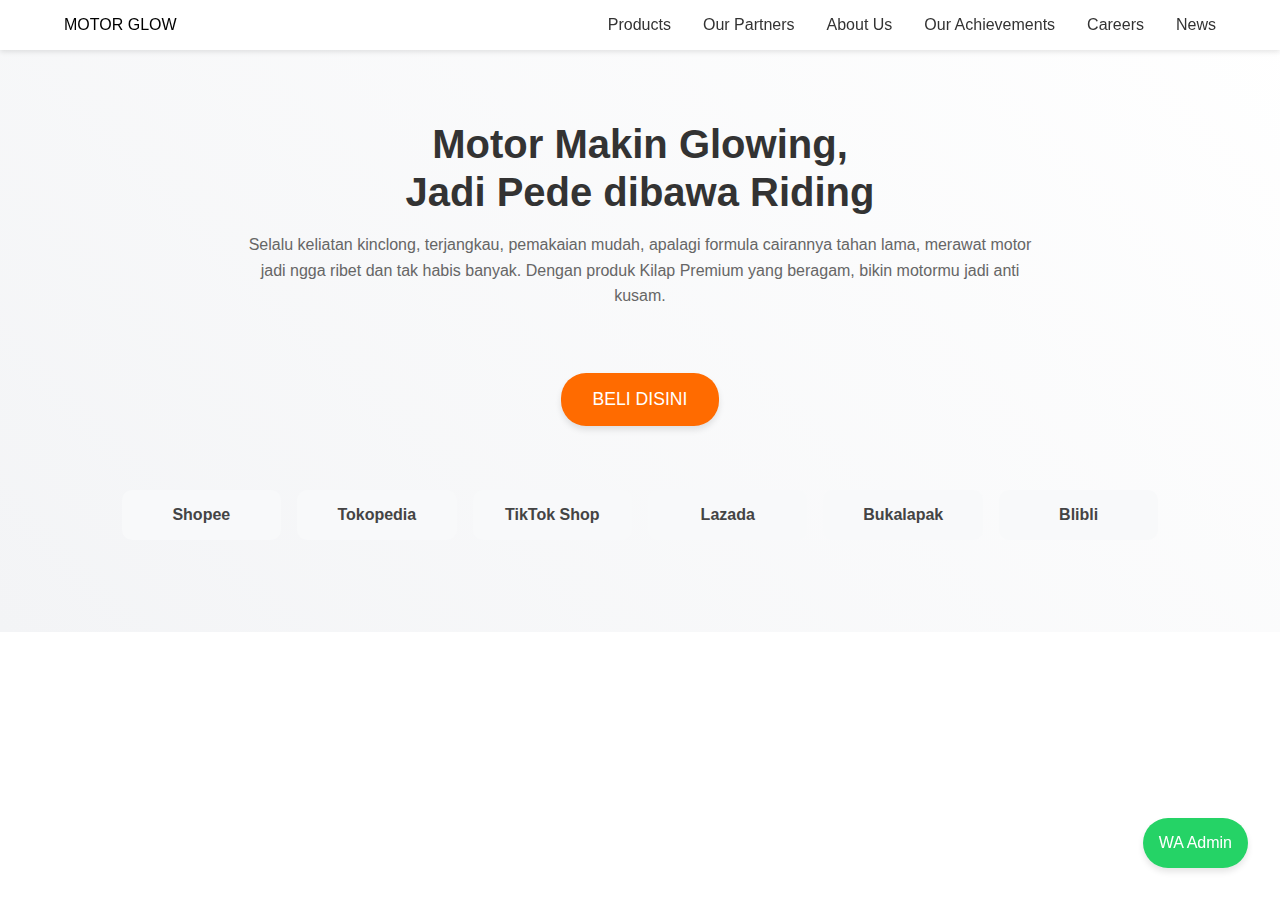
==== index.html @ ce7a15dc "Update and rename test.html to index.html" ====
<!DOCTYPE html>
<html lang="id">
<head>
    <meta charset="UTF-8">
    <meta name="viewport" content="width=device-width, initial-scale=1.0">
    <title>4techwoks</title>
    <style>
        * {
            margin: 0;
            padding: 0;
            box-sizing: border-box;
            font-family: Arial, sans-serif;
        }

        /* Navbar */
        .navbar {
            display: flex;
            justify-content: space-between;
            padding: 1rem 5%;
            background-color: #fff;
            box-shadow: 0 2px 5px rgba(0,0,0,0.1);
            position: fixed;
            width: 100%;
            top: 0;
            z-index: 1000;
        }

        .nav-links {
            display: flex;
            gap: 2rem;
        }

        .nav-links a {
            text-decoration: none;
            color: #333;
            font-weight: 500;
        }

        /* Hero Section */
        .hero {
            padding: 120px 5% 60px;
            background: linear-gradient(45deg, #f3f4f6, #fff);
            text-align: center;
        }

        .hero h1 {
            font-size: 2.5rem;
            color: #333;
            margin-bottom: 1rem;
            line-height: 1.2;
        }

        .hero p {
            color: #666;
            line-height: 1.6;
            max-width: 800px;
            margin: 0 auto 2rem;
        }

        .cta-button {
            background-color: #FF6B00;
            color: white;
            padding: 1rem 2rem;
            border: none;
            border-radius: 25px;
            font-size: 1.1rem;
            cursor: pointer;
            margin: 2rem 0;
            box-shadow: 0 4px 6px rgba(0,0,0,0.1);
        }

        /* Platform Grid */
        .platforms {
            display: grid;
            grid-template-columns: repeat(auto-fit, minmax(150px, 1fr));
            gap: 1rem;
            padding: 2rem 5%;
            max-width: 1200px;
            margin: 0 auto;
        }

        .platform-item {
            background-color: #f8f9fa;
            padding: 1rem;
            border-radius: 10px;
            text-align: center;
            font-weight: bold;
            color: #444;
        }

        /* WA Button */
        .wa-button {
            position: fixed;
            bottom: 2rem;
            right: 2rem;
            background-color: #25D366;
            color: white;
            padding: 1rem;
            border-radius: 50px;
            display: flex;
            align-items: center;
            gap: 0.5rem;
            text-decoration: none;
            box-shadow: 0 4px 6px rgba(0,0,0,0.1);
        }

        /* Mobile Styles */
        @media (max-width: 768px) {
            .nav-links {
                display: none;
            }

            .hero h1 {
                font-size: 2rem;
            }

            .platforms {
                grid-template-columns: repeat(2, 1fr);
            }

            .wa-button {
                bottom: 1rem;
                right: 1rem;
                font-size: 0.9rem;
            }
        }

        @media (min-width: 769px) {
            .menu-toggle {
                display: none;
            }
        }
    </style>
</head>
<body>
    <nav class="navbar">
        <div class="logo">MOTOR GLOW</div>
        <div class="nav-links">
            <a href="#products">Products</a>
            <a href="#partners">Our Partners</a>
            <a href="#about">About Us</a>
            <a href="#achievements">Our Achievements</a>
            <a href="#careers">Careers</a>
            <a href="#news">News</a>
        </div>
        <button class="menu-toggle">☰</button>
    </nav>

    <section class="hero">
        <h1>Motor Makin Glowing,<br>Jadi Pede dibawa Riding</h1>
        <p>Selalu keliatan kinclong, terjangkau, pemakaian mudah, apalagi formula cairannya tahan lama, merawat motor jadi ngga ribet dan tak habis banyak. Dengan produk Kilap Premium yang beragam, bikin motormu jadi anti kusam.</p>
        <button class="cta-button">BELI DISINI</button>
        
        <div class="platforms">
            <div class="platform-item">Shopee</div>
            <div class="platform-item">Tokopedia</div>
            <div class="platform-item">TikTok Shop</div>
            <div class="platform-item">Lazada</div>
            <div class="platform-item">Bukalapak</div>
            <div class="platform-item">Blibli</div>
        </div>
    </section>

    <a href="https://wa.me/628xxxxxx" class="wa-button">
        <span>WA Admin</span>
    </a>

    <script>
        // Toggle menu untuk mobile
        const menuToggle = document.querySelector('.menu-toggle');
        const navLinks = document.querySelector('.nav-links');

        menuToggle.addEventListener('click', () => {
            navLinks.style.display = navLinks.style.display === 'flex' ? 'none' : 'flex';
        });

        // Menutup menu saat resize window
        window.addEventListener('resize', () => {
            if (window.innerWidth > 768) {
                navLinks.style.display = 'flex';
            } else {
                navLinks.style.display = 'none';
            }
        });
    </script>
</body>
</html>
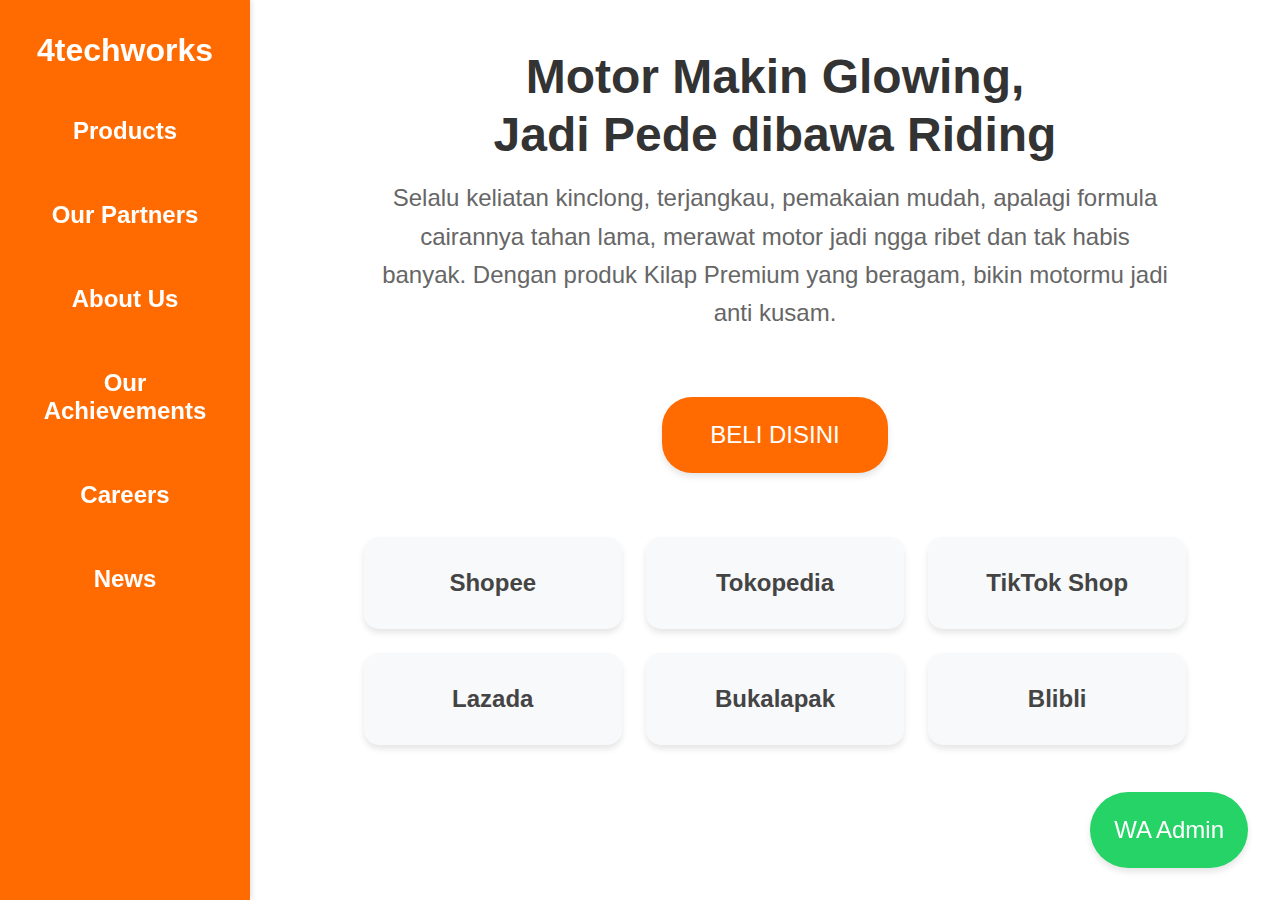
==== commit 9e0e10d9: "Update index.html" ====
--- a/index.html
+++ b/index.html
@@ -3,7 +3,7 @@
 <head>
     <meta charset="UTF-8">
     <meta name="viewport" content="width=device-width, initial-scale=1.0">
-    <title>4techwoks</title>
+    <title>4techworks</title>
     <style>
         * {
             margin: 0;
@@ -15,36 +15,56 @@
         /* Navbar */
         .navbar {
             display: flex;
-            justify-content: space-between;
-            padding: 1rem 5%;
-            background-color: #fff;
-            box-shadow: 0 2px 5px rgba(0,0,0,0.1);
+            flex-direction: column;
+            align-items: center;
+            padding: 2rem 1rem;
+            background-color: #ff6b00;
+            width: 250px;
+            height: 100vh;
             position: fixed;
-            width: 100%;
             top: 0;
-            z-index: 1000;
+            left: 0;
+            color: white;
+            box-shadow: 2px 0 5px rgba(0,0,0,0.1);
+        }
+
+        .logo {
+            font-size: 2rem;
+            font-weight: bold;
+            margin-bottom: 2rem;
         }
 
         .nav-links {
             display: flex;
-            gap: 2rem;
+            flex-direction: column;
+            gap: 1.5rem;
+            width: 100%;
         }
 
         .nav-links a {
             text-decoration: none;
-            color: #333;
-            font-weight: 500;
+            color: white;
+            font-size: 1.5rem;
+            font-weight: bold;
+            text-align: center;
+            padding: 1rem;
+            width: 100%;
+            transition: background 0.3s;
+        }
+
+        .nav-links a:hover {
+            background: rgba(255, 255, 255, 0.2);
         }
 
         /* Hero Section */
-        .hero {
-            padding: 120px 5% 60px;
-            background: linear-gradient(45deg, #f3f4f6, #fff);
+        .main-content {
+            margin-left: 270px;
+            padding: 3rem;
             text-align: center;
         }
 
         .hero h1 {
-            font-size: 2.5rem;
+            font-size: 3rem;
             color: #333;
             margin-bottom: 1rem;
             line-height: 1.2;
@@ -52,6 +72,7 @@
 
         .hero p {
             color: #666;
+            font-size: 1.5rem;
             line-height: 1.6;
             max-width: 800px;
             margin: 0 auto 2rem;
@@ -60,20 +81,25 @@
         .cta-button {
             background-color: #FF6B00;
             color: white;
-            padding: 1rem 2rem;
+            padding: 1.5rem 3rem;
             border: none;
-            border-radius: 25px;
-            font-size: 1.1rem;
+            border-radius: 30px;
+            font-size: 1.5rem;
             cursor: pointer;
             margin: 2rem 0;
             box-shadow: 0 4px 6px rgba(0,0,0,0.1);
+            transition: 0.3s;
+        }
+
+        .cta-button:hover {
+            background-color: #e65a00;
         }
 
         /* Platform Grid */
         .platforms {
             display: grid;
-            grid-template-columns: repeat(auto-fit, minmax(150px, 1fr));
-            gap: 1rem;
+            grid-template-columns: repeat(auto-fit, minmax(200px, 1fr));
+            gap: 1.5rem;
             padding: 2rem 5%;
             max-width: 1200px;
             margin: 0 auto;
@@ -81,11 +107,13 @@
 
         .platform-item {
             background-color: #f8f9fa;
-            padding: 1rem;
-            border-radius: 10px;
+            padding: 2rem;
+            border-radius: 15px;
             text-align: center;
             font-weight: bold;
+            font-size: 1.5rem;
             color: #444;
+            box-shadow: 0 4px 6px rgba(0,0,0,0.1);
         }
 
         /* WA Button */
@@ -95,23 +123,50 @@
             right: 2rem;
             background-color: #25D366;
             color: white;
-            padding: 1rem;
+            padding: 1.5rem;
             border-radius: 50px;
             display: flex;
             align-items: center;
             gap: 0.5rem;
             text-decoration: none;
+            font-size: 1.5rem;
             box-shadow: 0 4px 6px rgba(0,0,0,0.1);
         }
 
         /* Mobile Styles */
         @media (max-width: 768px) {
+            .navbar {
+                width: 100%;
+                height: auto;
+                flex-direction: row;
+                justify-content: space-between;
+                padding: 1rem;
+                position: fixed;
+                top: 0;
+                left: 0;
+                right: 0;
+                z-index: 1000;
+            }
+
             .nav-links {
+                flex-direction: row;
+                gap: 1rem;
                 display: none;
             }
 
+            .menu-toggle {
+                display: block;
+                font-size: 2rem;
+                cursor: pointer;
+            }
+
+            .main-content {
+                margin-left: 0;
+                padding-top: 80px;
+            }
+
             .hero h1 {
-                font-size: 2rem;
+                font-size: 2.5rem;
             }
 
             .platforms {
@@ -121,7 +176,7 @@
             .wa-button {
                 bottom: 1rem;
                 right: 1rem;
-                font-size: 0.9rem;
+                font-size: 1.2rem;
             }
         }
 
@@ -133,8 +188,10 @@
     </style>
 </head>
 <body>
+
     <nav class="navbar">
-        <div class="logo">MOTOR GLOW</div>
+        <div class="logo">4techworks</div>
+        <button class="menu-toggle">☰</button>
         <div class="nav-links">
             <a href="#products">Products</a>
             <a href="#partners">Our Partners</a>
@@ -143,14 +200,15 @@
             <a href="#careers">Careers</a>
             <a href="#news">News</a>
         </div>
-        <button class="menu-toggle">☰</button>
     </nav>
 
-    <section class="hero">
-        <h1>Motor Makin Glowing,<br>Jadi Pede dibawa Riding</h1>
-        <p>Selalu keliatan kinclong, terjangkau, pemakaian mudah, apalagi formula cairannya tahan lama, merawat motor jadi ngga ribet dan tak habis banyak. Dengan produk Kilap Premium yang beragam, bikin motormu jadi anti kusam.</p>
-        <button class="cta-button">BELI DISINI</button>
-        
+    <div class="main-content">
+        <section class="hero">
+            <h1>Motor Makin Glowing,<br>Jadi Pede dibawa Riding</h1>
+            <p>Selalu keliatan kinclong, terjangkau, pemakaian mudah, apalagi formula cairannya tahan lama, merawat motor jadi ngga ribet dan tak habis banyak. Dengan produk Kilap Premium yang beragam, bikin motormu jadi anti kusam.</p>
+            <button class="cta-button">BELI DISINI</button>
+        </section>
+
         <div class="platforms">
             <div class="platform-item">Shopee</div>
             <div class="platform-item">Tokopedia</div>
@@ -159,7 +217,7 @@
             <div class="platform-item">Bukalapak</div>
             <div class="platform-item">Blibli</div>
         </div>
-    </section>
+    </div>
 
     <a href="https://wa.me/628xxxxxx" class="wa-button">
         <span>WA Admin</span>
@@ -183,5 +241,6 @@
             }
         });
     </script>
+
 </body>
 </html>
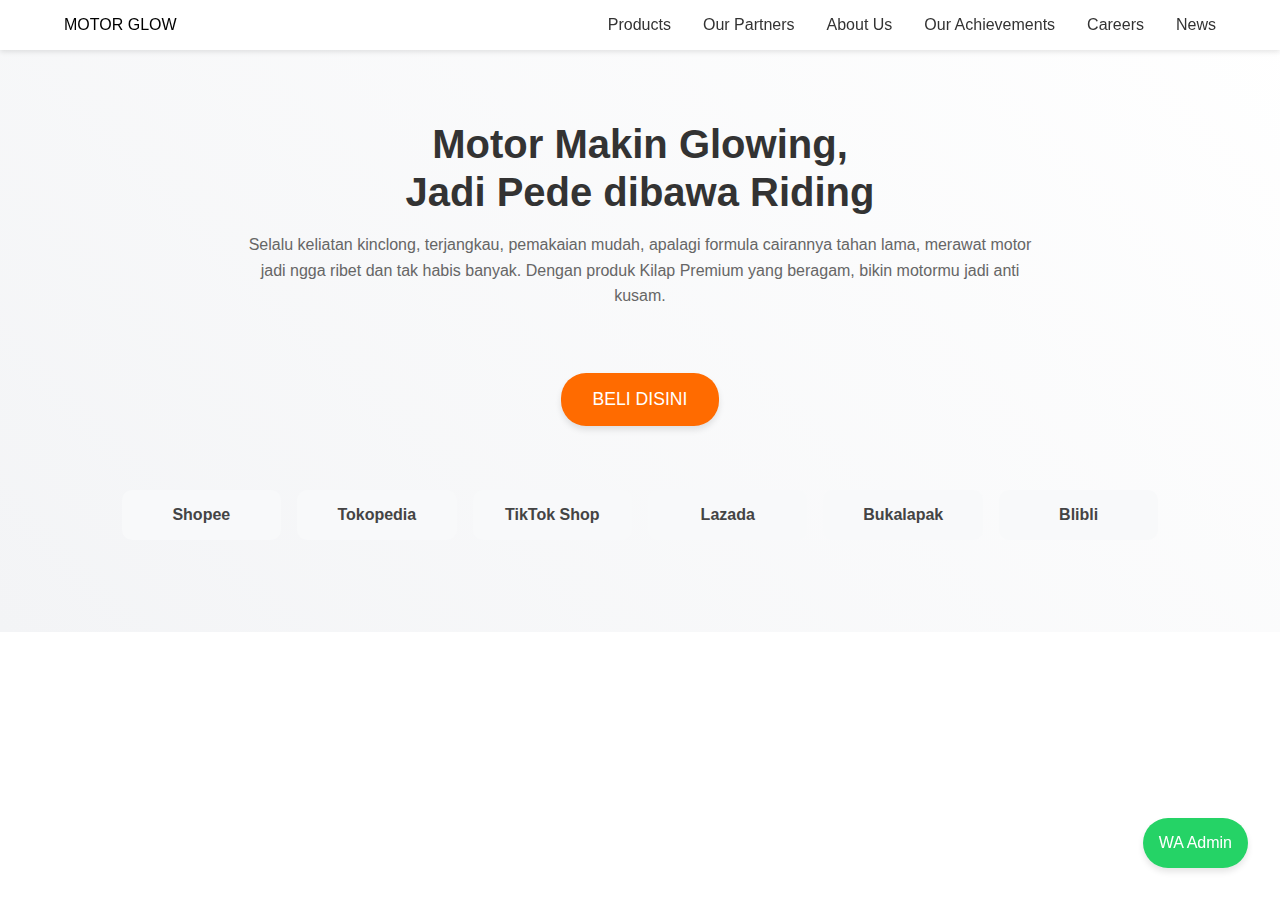
==== commit 2956eb18: "Update index.html" ====
--- a/index.html
+++ b/index.html
@@ -3,7 +3,7 @@
 <head>
     <meta charset="UTF-8">
     <meta name="viewport" content="width=device-width, initial-scale=1.0">
-    <title>4techworks</title>
+    <title>Motor Glowing</title>
     <style>
         * {
             margin: 0;
@@ -15,56 +15,36 @@
         /* Navbar */
         .navbar {
             display: flex;
-            flex-direction: column;
-            align-items: center;
-            padding: 2rem 1rem;
-            background-color: #ff6b00;
-            width: 250px;
-            height: 100vh;
+            justify-content: space-between;
+            padding: 1rem 5%;
+            background-color: #fff;
+            box-shadow: 0 2px 5px rgba(0,0,0,0.1);
             position: fixed;
+            width: 100%;
             top: 0;
-            left: 0;
-            color: white;
-            box-shadow: 2px 0 5px rgba(0,0,0,0.1);
-        }
-
-        .logo {
-            font-size: 2rem;
-            font-weight: bold;
-            margin-bottom: 2rem;
+            z-index: 1000;
         }
 
         .nav-links {
             display: flex;
-            flex-direction: column;
-            gap: 1.5rem;
-            width: 100%;
+            gap: 2rem;
         }
 
         .nav-links a {
             text-decoration: none;
-            color: white;
-            font-size: 1.5rem;
-            font-weight: bold;
-            text-align: center;
-            padding: 1rem;
-            width: 100%;
-            transition: background 0.3s;
-        }
-
-        .nav-links a:hover {
-            background: rgba(255, 255, 255, 0.2);
+            color: #333;
+            font-weight: 500;
         }
 
         /* Hero Section */
-        .main-content {
-            margin-left: 270px;
-            padding: 3rem;
+        .hero {
+            padding: 120px 5% 60px;
+            background: linear-gradient(45deg, #f3f4f6, #fff);
             text-align: center;
         }
 
         .hero h1 {
-            font-size: 3rem;
+            font-size: 2.5rem;
             color: #333;
             margin-bottom: 1rem;
             line-height: 1.2;
@@ -72,7 +52,6 @@
 
         .hero p {
             color: #666;
-            font-size: 1.5rem;
             line-height: 1.6;
             max-width: 800px;
             margin: 0 auto 2rem;
@@ -81,25 +60,20 @@
         .cta-button {
             background-color: #FF6B00;
             color: white;
-            padding: 1.5rem 3rem;
+            padding: 1rem 2rem;
             border: none;
-            border-radius: 30px;
-            font-size: 1.5rem;
+            border-radius: 25px;
+            font-size: 1.1rem;
             cursor: pointer;
             margin: 2rem 0;
             box-shadow: 0 4px 6px rgba(0,0,0,0.1);
-            transition: 0.3s;
-        }
-
-        .cta-button:hover {
-            background-color: #e65a00;
         }
 
         /* Platform Grid */
         .platforms {
             display: grid;
-            grid-template-columns: repeat(auto-fit, minmax(200px, 1fr));
-            gap: 1.5rem;
+            grid-template-columns: repeat(auto-fit, minmax(150px, 1fr));
+            gap: 1rem;
             padding: 2rem 5%;
             max-width: 1200px;
             margin: 0 auto;
@@ -107,13 +81,11 @@
 
         .platform-item {
             background-color: #f8f9fa;
-            padding: 2rem;
-            border-radius: 15px;
+            padding: 1rem;
+            border-radius: 10px;
             text-align: center;
             font-weight: bold;
-            font-size: 1.5rem;
             color: #444;
-            box-shadow: 0 4px 6px rgba(0,0,0,0.1);
         }
 
         /* WA Button */
@@ -123,50 +95,23 @@
             right: 2rem;
             background-color: #25D366;
             color: white;
-            padding: 1.5rem;
+            padding: 1rem;
             border-radius: 50px;
             display: flex;
             align-items: center;
             gap: 0.5rem;
             text-decoration: none;
-            font-size: 1.5rem;
             box-shadow: 0 4px 6px rgba(0,0,0,0.1);
         }
 
         /* Mobile Styles */
         @media (max-width: 768px) {
-            .navbar {
-                width: 100%;
-                height: auto;
-                flex-direction: row;
-                justify-content: space-between;
-                padding: 1rem;
-                position: fixed;
-                top: 0;
-                left: 0;
-                right: 0;
-                z-index: 1000;
-            }
-
             .nav-links {
-                flex-direction: row;
-                gap: 1rem;
                 display: none;
             }
 
-            .menu-toggle {
-                display: block;
+            .hero h1 {
                 font-size: 2rem;
-                cursor: pointer;
-            }
-
-            .main-content {
-                margin-left: 0;
-                padding-top: 80px;
-            }
-
-            .hero h1 {
-                font-size: 2.5rem;
             }
 
             .platforms {
@@ -176,7 +121,7 @@
             .wa-button {
                 bottom: 1rem;
                 right: 1rem;
-                font-size: 1.2rem;
+                font-size: 0.9rem;
             }
         }
 
@@ -188,10 +133,8 @@
     </style>
 </head>
 <body>
-
     <nav class="navbar">
-        <div class="logo">4techworks</div>
-        <button class="menu-toggle">☰</button>
+        <div class="logo">MOTOR GLOW</div>
         <div class="nav-links">
             <a href="#products">Products</a>
             <a href="#partners">Our Partners</a>
@@ -200,15 +143,14 @@
             <a href="#careers">Careers</a>
             <a href="#news">News</a>
         </div>
+        <button class="menu-toggle">☰</button>
     </nav>
 
-    <div class="main-content">
-        <section class="hero">
-            <h1>Motor Makin Glowing,<br>Jadi Pede dibawa Riding</h1>
-            <p>Selalu keliatan kinclong, terjangkau, pemakaian mudah, apalagi formula cairannya tahan lama, merawat motor jadi ngga ribet dan tak habis banyak. Dengan produk Kilap Premium yang beragam, bikin motormu jadi anti kusam.</p>
-            <button class="cta-button">BELI DISINI</button>
-        </section>
-
+    <section class="hero">
+        <h1>Motor Makin Glowing,<br>Jadi Pede dibawa Riding</h1>
+        <p>Selalu keliatan kinclong, terjangkau, pemakaian mudah, apalagi formula cairannya tahan lama, merawat motor jadi ngga ribet dan tak habis banyak. Dengan produk Kilap Premium yang beragam, bikin motormu jadi anti kusam.</p>
+        <button class="cta-button">BELI DISINI</button>
+        
         <div class="platforms">
             <div class="platform-item">Shopee</div>
             <div class="platform-item">Tokopedia</div>
@@ -217,7 +159,7 @@
             <div class="platform-item">Bukalapak</div>
             <div class="platform-item">Blibli</div>
         </div>
-    </div>
+    </section>
 
     <a href="https://wa.me/628xxxxxx" class="wa-button">
         <span>WA Admin</span>
@@ -241,6 +183,5 @@
             }
         });
     </script>
-
 </body>
 </html>
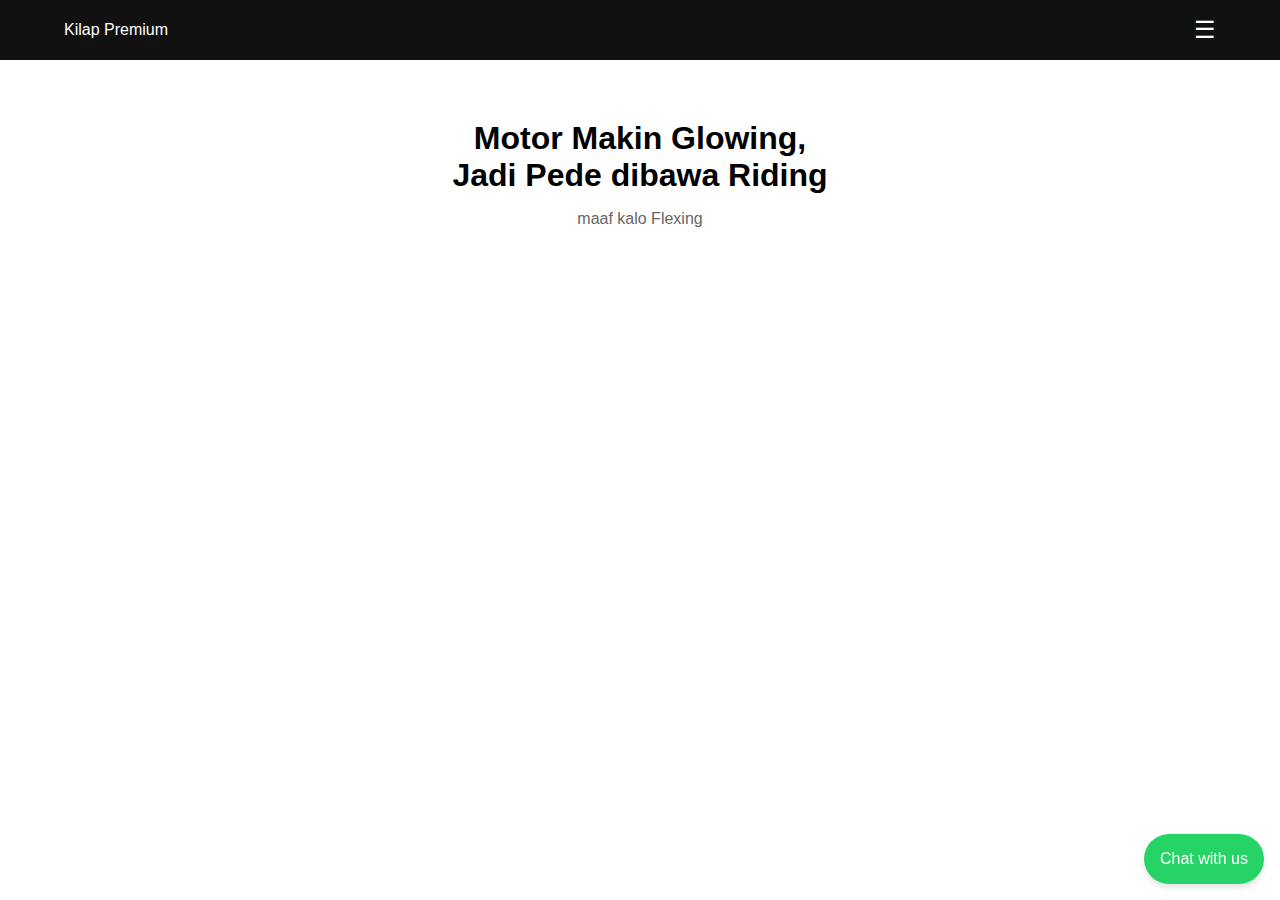
==== commit 10416a19: "Update index.html" ====
--- a/index.html
+++ b/index.html
@@ -3,7 +3,7 @@
 <head>
     <meta charset="UTF-8">
     <meta name="viewport" content="width=device-width, initial-scale=1.0">
-    <title>Motor Glowing</title>
+    <title>Kilap Premium</title>
     <style>
         * {
             margin: 0;
@@ -12,129 +12,91 @@
             font-family: Arial, sans-serif;
         }
 
+        body {
+            background-color: #fff;
+            color: #333;
+        }
+
         /* Navbar */
         .navbar {
             display: flex;
             justify-content: space-between;
+            align-items: center;
             padding: 1rem 5%;
-            background-color: #fff;
-            box-shadow: 0 2px 5px rgba(0,0,0,0.1);
+            background-color: #111;
+            color: white;
             position: fixed;
             width: 100%;
             top: 0;
             z-index: 1000;
         }
 
+        .menu-toggle {
+            background: none;
+            border: none;
+            color: white;
+            font-size: 1.5rem;
+            cursor: pointer;
+        }
+
         .nav-links {
-            display: flex;
-            gap: 2rem;
+            display: none;
+            position: absolute;
+            top: 100%;
+            left: 0;
+            width: 100%;
+            background-color: #111;
+            flex-direction: column;
         }
 
         .nav-links a {
+            padding: 1rem;
             text-decoration: none;
-            color: #333;
-            font-weight: 500;
+            color: white;
+            display: block;
+            text-align: center;
+        }
+
+        .nav-links.active {
+            display: flex;
         }
 
         /* Hero Section */
         .hero {
             padding: 120px 5% 60px;
-            background: linear-gradient(45deg, #f3f4f6, #fff);
             text-align: center;
         }
 
         .hero h1 {
-            font-size: 2.5rem;
-            color: #333;
-            margin-bottom: 1rem;
-            line-height: 1.2;
+            font-size: 2rem;
+            color: #000;
         }
 
         .hero p {
             color: #666;
-            line-height: 1.6;
-            max-width: 800px;
-            margin: 0 auto 2rem;
+            margin: 1rem 0;
         }
 
-        .cta-button {
-            background-color: #FF6B00;
-            color: white;
-            padding: 1rem 2rem;
-            border: none;
-            border-radius: 25px;
-            font-size: 1.1rem;
-            cursor: pointer;
-            margin: 2rem 0;
-            box-shadow: 0 4px 6px rgba(0,0,0,0.1);
-        }
-
-        /* Platform Grid */
-        .platforms {
-            display: grid;
-            grid-template-columns: repeat(auto-fit, minmax(150px, 1fr));
-            gap: 1rem;
-            padding: 2rem 5%;
-            max-width: 1200px;
-            margin: 0 auto;
-        }
-
-        .platform-item {
-            background-color: #f8f9fa;
-            padding: 1rem;
-            border-radius: 10px;
-            text-align: center;
-            font-weight: bold;
-            color: #444;
-        }
-
-        /* WA Button */
+        /* WhatsApp Button */
         .wa-button {
             position: fixed;
-            bottom: 2rem;
-            right: 2rem;
+            bottom: 1rem;
+            right: 1rem;
             background-color: #25D366;
             color: white;
             padding: 1rem;
             border-radius: 50px;
             display: flex;
             align-items: center;
-            gap: 0.5rem;
             text-decoration: none;
             box-shadow: 0 4px 6px rgba(0,0,0,0.1);
-        }
-
-        /* Mobile Styles */
-        @media (max-width: 768px) {
-            .nav-links {
-                display: none;
-            }
-
-            .hero h1 {
-                font-size: 2rem;
-            }
-
-            .platforms {
-                grid-template-columns: repeat(2, 1fr);
-            }
-
-            .wa-button {
-                bottom: 1rem;
-                right: 1rem;
-                font-size: 0.9rem;
-            }
-        }
-
-        @media (min-width: 769px) {
-            .menu-toggle {
-                display: none;
-            }
         }
     </style>
 </head>
 <body>
     <nav class="navbar">
-        <div class="logo">MOTOR GLOW</div>
+        <div class="logo">Kilap Premium</div>
+        <button class="menu-toggle">☰</button>
         <div class="nav-links">
             <a href="#products">Products</a>
             <a href="#partners">Our Partners</a>
@@ -143,26 +105,15 @@
             <a href="#careers">Careers</a>
             <a href="#news">News</a>
         </div>
-        <button class="menu-toggle">☰</button>
     </nav>
 
     <section class="hero">
         <h1>Motor Makin Glowing,<br>Jadi Pede dibawa Riding</h1>
-        <p>Selalu keliatan kinclong, terjangkau, pemakaian mudah, apalagi formula cairannya tahan lama, merawat motor jadi ngga ribet dan tak habis banyak. Dengan produk Kilap Premium yang beragam, bikin motormu jadi anti kusam.</p>
-        <button class="cta-button">BELI DISINI</button>
-        
-        <div class="platforms">
-            <div class="platform-item">Shopee</div>
-            <div class="platform-item">Tokopedia</div>
-            <div class="platform-item">TikTok Shop</div>
-            <div class="platform-item">Lazada</div>
-            <div class="platform-item">Bukalapak</div>
-            <div class="platform-item">Blibli</div>
-        </div>
+        <p>maaf kalo Flexing</p>
     </section>
 
     <a href="https://wa.me/628xxxxxx" class="wa-button">
-        <span>WA Admin</span>
+        <span>Chat with us</span>
     </a>
 
     <script>
@@ -171,16 +122,7 @@
         const navLinks = document.querySelector('.nav-links');
 
         menuToggle.addEventListener('click', () => {
-            navLinks.style.display = navLinks.style.display === 'flex' ? 'none' : 'flex';
-        });
-
-        // Menutup menu saat resize window
-        window.addEventListener('resize', () => {
-            if (window.innerWidth > 768) {
-                navLinks.style.display = 'flex';
-            } else {
-                navLinks.style.display = 'none';
-            }
+            navLinks.classList.toggle('active');
         });
     </script>
 </body>
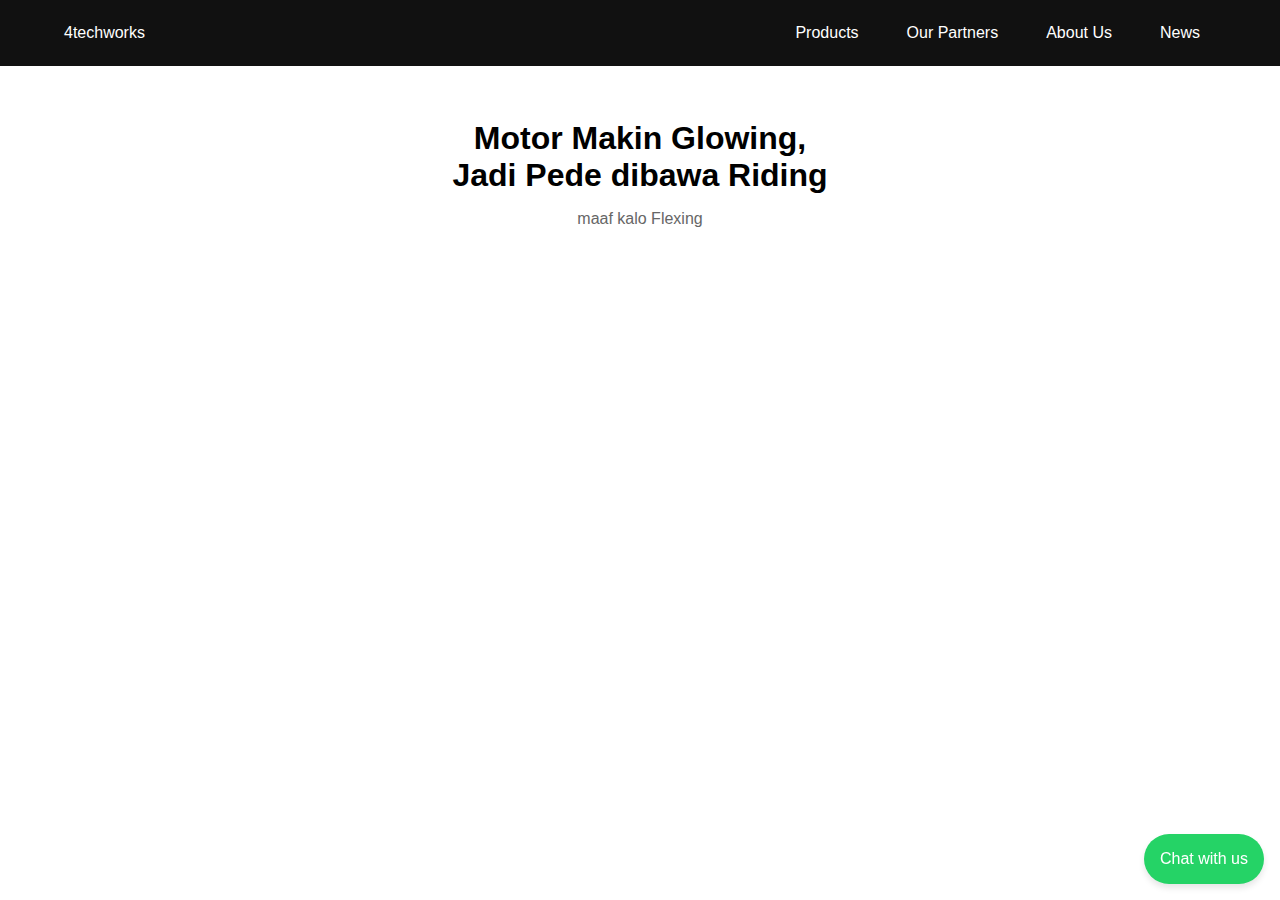
==== commit 887d3994: "Update index.html" ====
--- a/index.html
+++ b/index.html
@@ -3,7 +3,7 @@
 <head>
     <meta charset="UTF-8">
     <meta name="viewport" content="width=device-width, initial-scale=1.0">
-    <title>Kilap Premium</title>
+    <title>4techworks</title>
     <style>
         * {
             margin: 0;
@@ -37,28 +37,45 @@
             color: white;
             font-size: 1.5rem;
             cursor: pointer;
+            display: none;
         }
 
         .nav-links {
-            display: none;
-            position: absolute;
-            top: 100%;
-            left: 0;
-            width: 100%;
-            background-color: #111;
-            flex-direction: column;
+            display: flex;
+            gap: 1rem;
         }
 
         .nav-links a {
-            padding: 1rem;
             text-decoration: none;
             color: white;
-            display: block;
-            text-align: center;
+            padding: 0.5rem 1rem;
         }
 
-        .nav-links.active {
-            display: flex;
+        /* Mobile Styles */
+        @media (max-width: 768px) {
+            .menu-toggle {
+                display: block;
+            }
+
+            .nav-links {
+                display: none;
+                position: absolute;
+                top: 100%;
+                left: 0;
+                width: 100%;
+                background-color: #111;
+                flex-direction: column;
+            }
+
+            .nav-links.active {
+                display: flex;
+            }
+
+            .nav-links a {
+                text-align: center;
+                padding: 1rem;
+                display: block;
+            }
         }
 
         /* Hero Section */
@@ -95,14 +112,12 @@
 </head>
 <body>
     <nav class="navbar">
-        <div class="logo">Kilap Premium</div>
+        <div class="logo">4techworks</div>
         <button class="menu-toggle">☰</button>
         <div class="nav-links">
             <a href="#products">Products</a>
             <a href="#partners">Our Partners</a>
             <a href="#about">About Us</a>
-            <a href="#achievements">Our Achievements</a>
-            <a href="#careers">Careers</a>
             <a href="#news">News</a>
         </div>
     </nav>
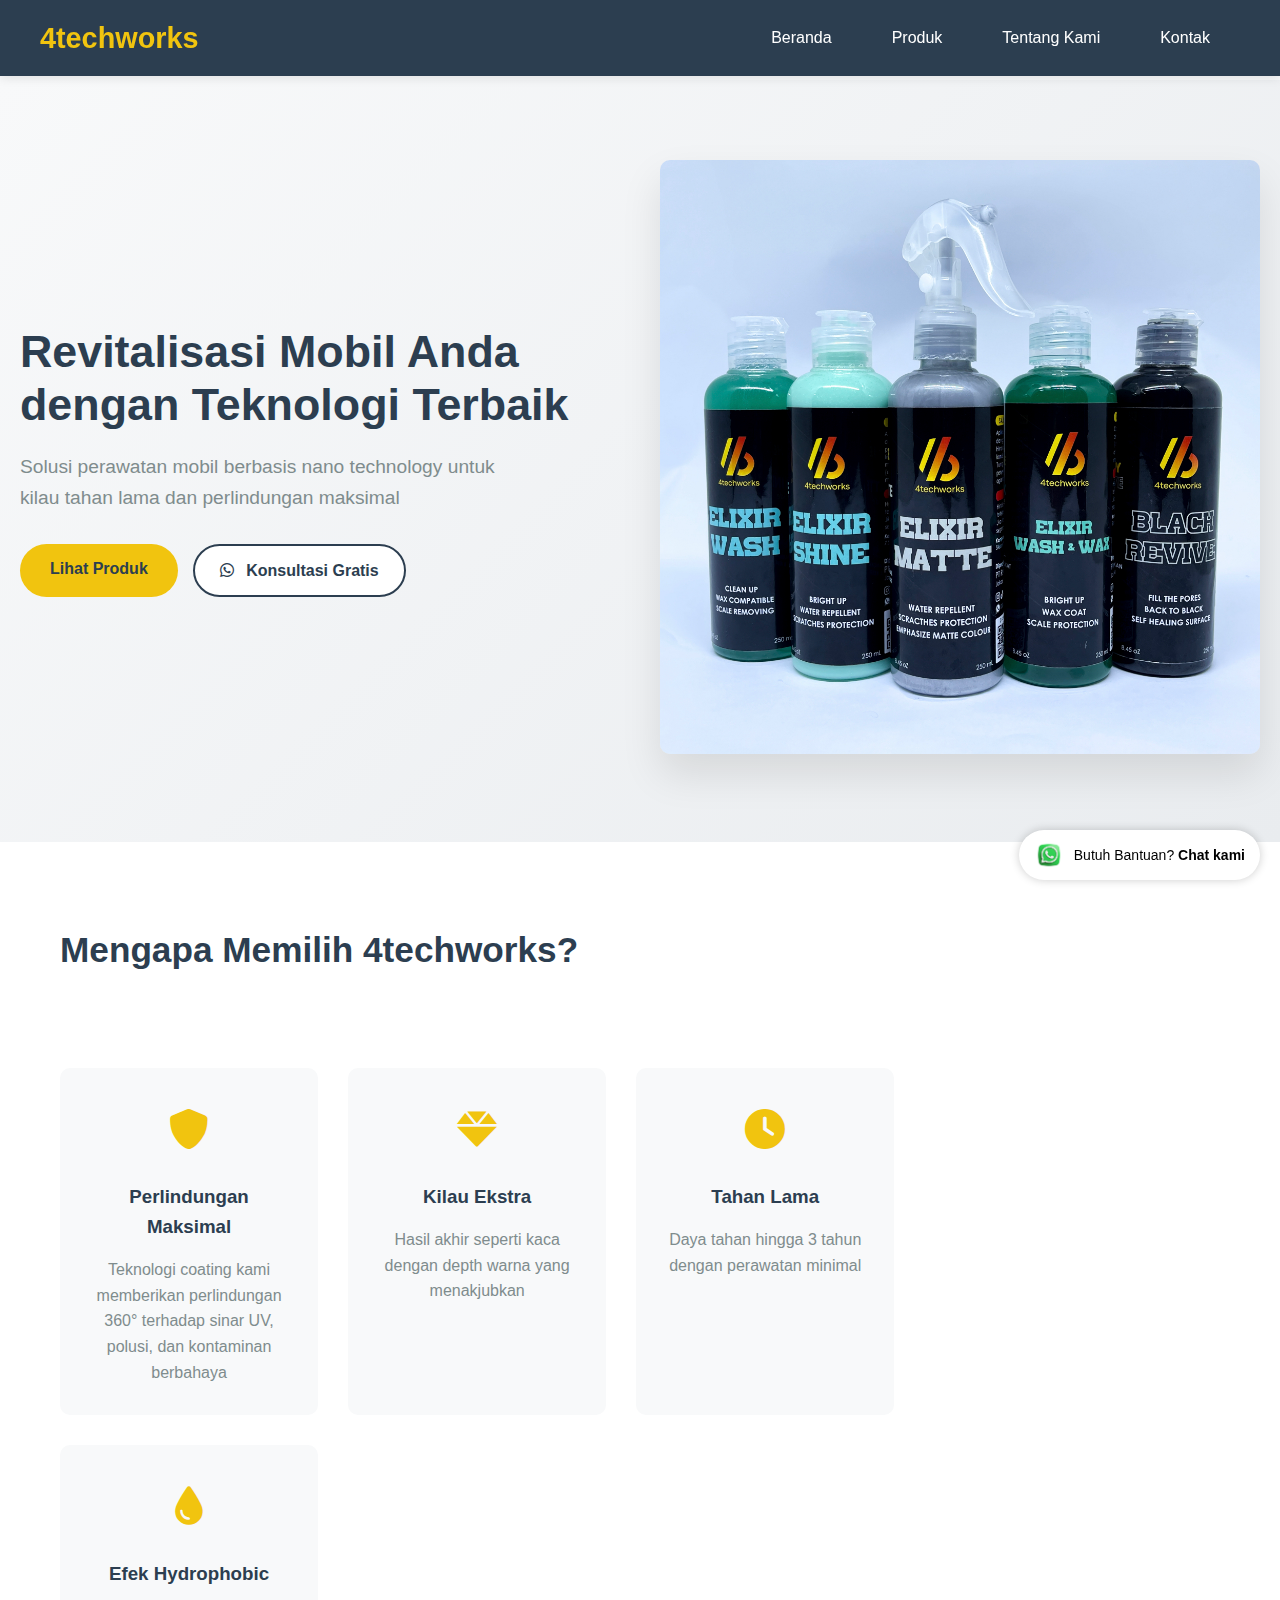
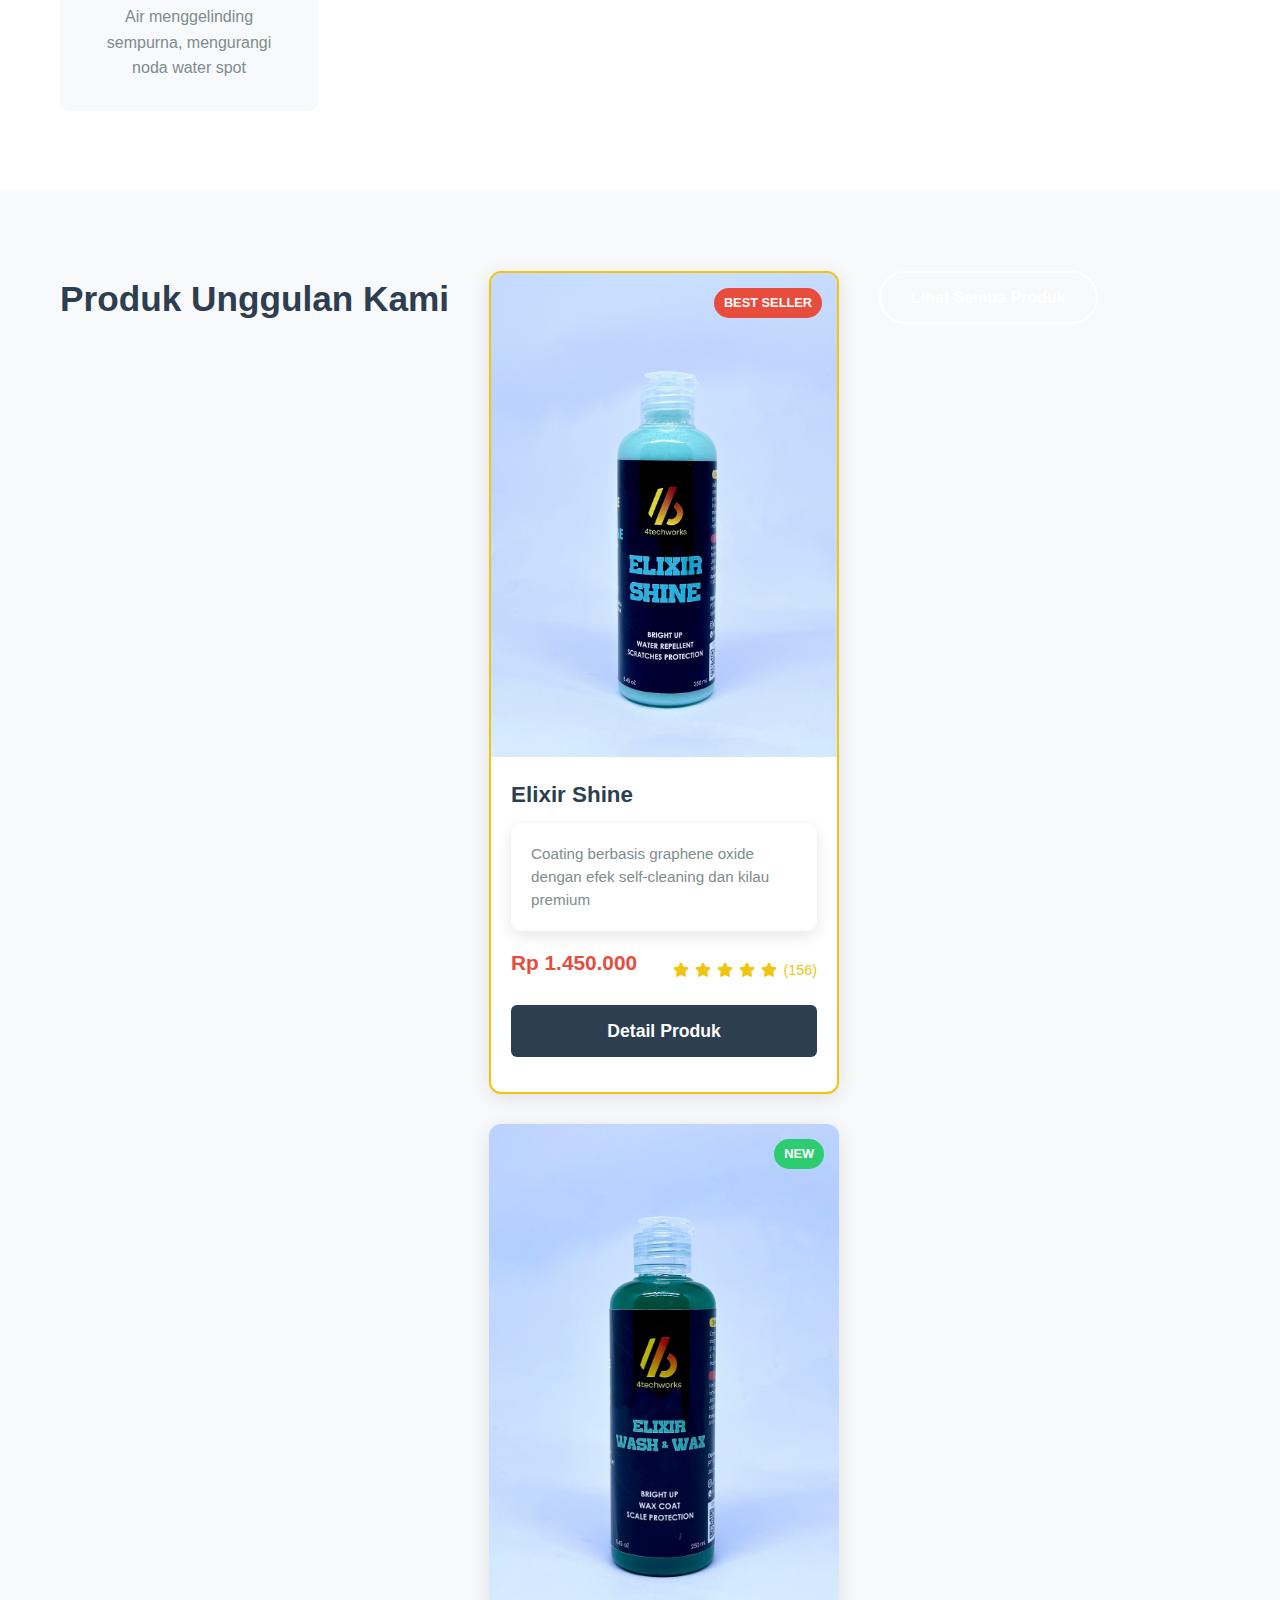
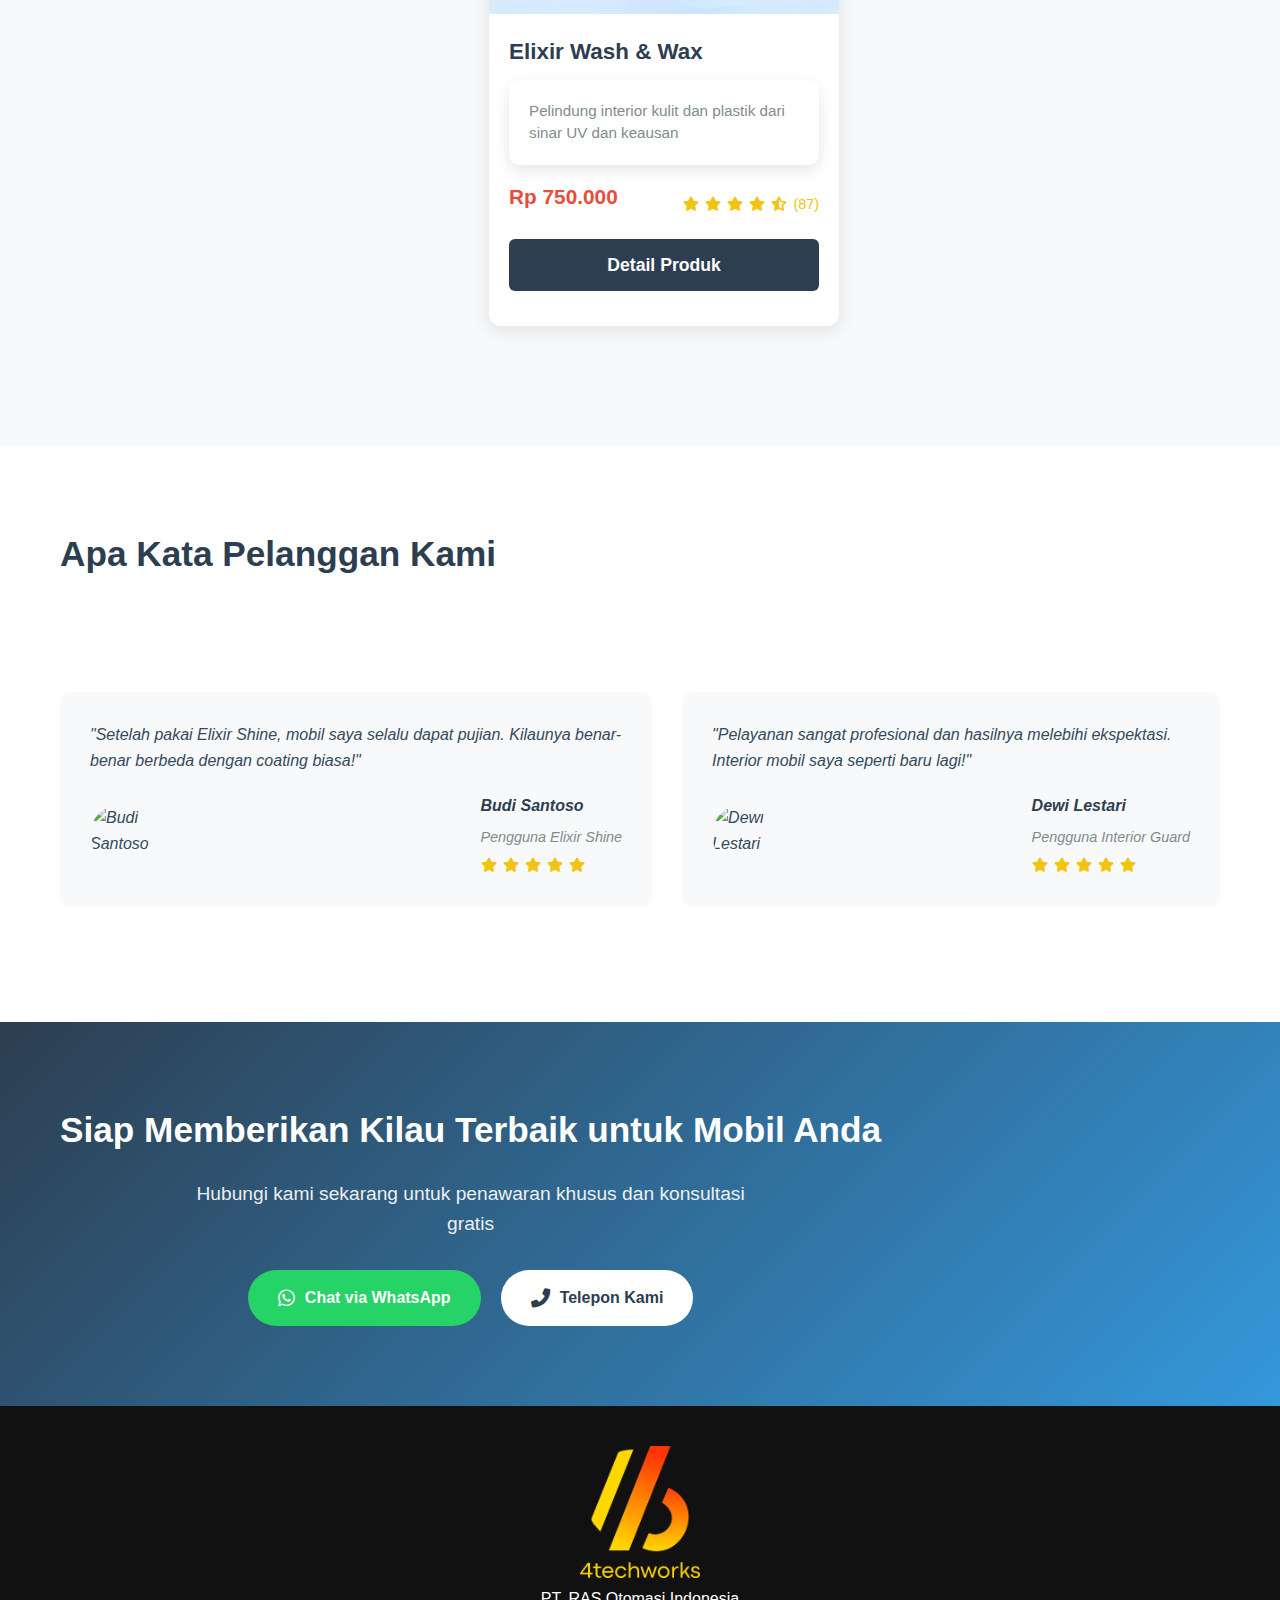
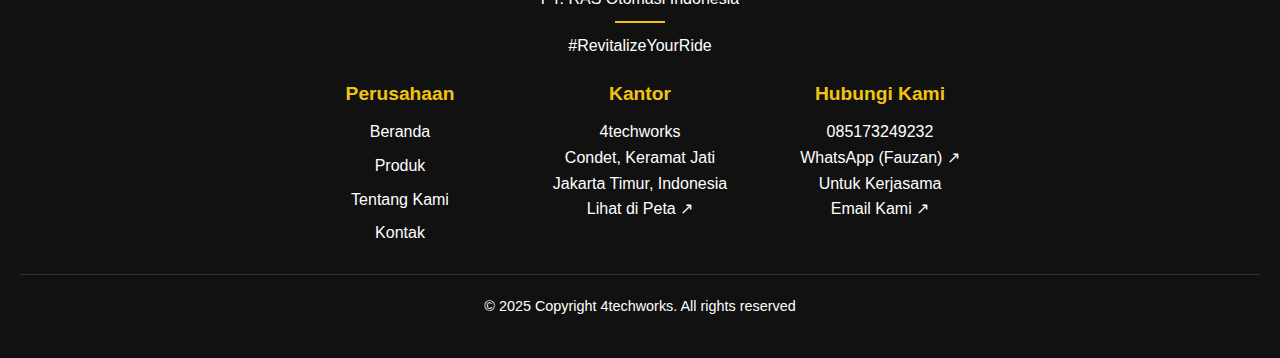
==== commit 06106ec7: "Add files via upload" ====
--- a/index.html
+++ b/index.html
@@ -3,142 +3,251 @@
 <head>
     <meta charset="UTF-8">
     <meta name="viewport" content="width=device-width, initial-scale=1.0">
-    <title>4techworks</title>
-    <style>
-        * {
-            margin: 0;
-            padding: 0;
-            box-sizing: border-box;
-            font-family: Arial, sans-serif;
-        }
-
-        body {
-            background-color: #fff;
-            color: #333;
-        }
-
-        /* Navbar */
-        .navbar {
-            display: flex;
-            justify-content: space-between;
-            align-items: center;
-            padding: 1rem 5%;
-            background-color: #111;
-            color: white;
-            position: fixed;
-            width: 100%;
-            top: 0;
-            z-index: 1000;
-        }
-
-        .menu-toggle {
-            background: none;
-            border: none;
-            color: white;
-            font-size: 1.5rem;
-            cursor: pointer;
-            display: none;
-        }
-
-        .nav-links {
-            display: flex;
-            gap: 1rem;
-        }
-
-        .nav-links a {
-            text-decoration: none;
-            color: white;
-            padding: 0.5rem 1rem;
-        }
-
-        /* Mobile Styles */
-        @media (max-width: 768px) {
-            .menu-toggle {
-                display: block;
-            }
-
-            .nav-links {
-                display: none;
-                position: absolute;
-                top: 100%;
-                left: 0;
-                width: 100%;
-                background-color: #111;
-                flex-direction: column;
-            }
-
-            .nav-links.active {
-                display: flex;
-            }
-
-            .nav-links a {
-                text-align: center;
-                padding: 1rem;
-                display: block;
-            }
-        }
-
-        /* Hero Section */
-        .hero {
-            padding: 120px 5% 60px;
-            text-align: center;
-        }
-
-        .hero h1 {
-            font-size: 2rem;
-            color: #000;
-        }
-
-        .hero p {
-            color: #666;
-            margin: 1rem 0;
-        }
-
-        /* WhatsApp Button */
-        .wa-button {
-            position: fixed;
-            bottom: 1rem;
-            right: 1rem;
-            background-color: #25D366;
-            color: white;
-            padding: 1rem;
-            border-radius: 50px;
-            display: flex;
-            align-items: center;
-            text-decoration: none;
-            box-shadow: 0 4px 6px rgba(0,0,0,0.1);
-        }
-    </style>
+    <title>4techworks - Solusi Perawatan Mobil Premium</title>
+    <link rel="stylesheet" href="style1.css">
+    <link rel="stylesheet" href="https://cdnjs.cloudflare.com/ajax/libs/font-awesome/6.0.0-beta3/css/all.min.css">
 </head>
 <body>
-    <nav class="navbar">
-        <div class="logo">4techworks</div>
-        <button class="menu-toggle">☰</button>
-        <div class="nav-links">
-            <a href="#products">Products</a>
-            <a href="#partners">Our Partners</a>
-            <a href="#about">About Us</a>
-            <a href="#news">News</a>
+
+    <header>
+        <nav>
+            <div class="logo">4techworks</div>
+            <button class="hamburger" onclick="toggleMenu()">☰</button>
+            <ul class="nav-links">
+                <li><a href="index.html" class="active">Beranda</a></li>
+                <li><a href="produk.html">Produk</a></li>
+                <li><a href="tentang.html">Tentang Kami</a></li>
+                <li><a href="kontak.html">Kontak</a></li>
+            </ul>
+        </nav>
+    </header>
+
+    <main>
+        <!-- Hero Section -->
+        <section class="hero">
+            <div class="hero-content">
+                <h1>Revitalisasi Mobil Anda dengan Teknologi Terbaik</h1>
+                <p>Solusi perawatan mobil berbasis nano technology untuk kilau tahan lama dan perlindungan maksimal</p>
+                <div class="hero-buttons">
+                    <a href="produk.html" class="btn-primary">Lihat Produk</a>
+                    <a href="https://wa.me/6285173249232" class="btn-secondary">
+                        <i class="fab fa-whatsapp"></i> Konsultasi Gratis
+                    </a>
+                </div>
+            </div>
+            <div class="hero-image">
+                <img src="Image/ALL_Produk.JPG" alt="Mobil dengan coating premium">
+            </div>
+        </section>
+
+        <!-- Keunggulan Section -->
+        <section class="features">
+            <div class="container">
+                <h2>Mengapa Memilih 4techworks?</h2>
+                <div class="features-grid">
+                    <div class="feature-card">
+                        <div class="feature-icon">
+                            <i class="fas fa-shield-alt"></i>
+                        </div>
+                        <h3>Perlindungan Maksimal</h3>
+                        <p>Teknologi coating kami memberikan perlindungan 360° terhadap sinar UV, polusi, dan kontaminan berbahaya</p>
+                    </div>
+                    <div class="feature-card">
+                        <div class="feature-icon">
+                            <i class="fas fa-gem"></i>
+                        </div>
+                        <h3>Kilau Ekstra</h3>
+                        <p>Hasil akhir seperti kaca dengan depth warna yang menakjubkan</p>
+                    </div>
+                    <div class="feature-card">
+                        <div class="feature-icon">
+                            <i class="fas fa-clock"></i>
+                        </div>
+                        <h3>Tahan Lama</h3>
+                        <p>Daya tahan hingga 3 tahun dengan perawatan minimal</p>
+                    </div>
+                    <div class="feature-card">
+                        <div class="feature-icon">
+                            <i class="fas fa-tint"></i>
+                        </div>
+                        <h3>Efek Hydrophobic</h3>
+                        <p>Air menggelinding sempurna, mengurangi noda water spot</p>
+                    </div>
+                </div>
+            </div>
+        </section>
+
+        <!-- Produk Unggulan Section -->
+        <section class="featured-products">
+            <div class="container">
+                <h2>Produk Unggulan Kami</h2>
+                <div class="products-grid">
+                    <div class="product-card featured">
+                        <div class="product-image">
+                            <img src="Image/Elixir_Shine.JPG" alt="Elixir Shine">
+                            <div class="product-badge best-seller">BEST SELLER</div>
+                        </div>
+                        <div class="product-info">
+                            <h3>Elixir Shine</h3>
+                            <p class="product-description">Coating berbasis graphene oxide dengan efek self-cleaning dan kilau premium</p>
+                            <div class="product-meta">
+                                <span class="price">Rp 1.450.000</span>
+                                <span class="rating">
+                                    <i class="fas fa-star"></i>
+                                    <i class="fas fa-star"></i>
+                                    <i class="fas fa-star"></i>
+                                    <i class="fas fa-star"></i>
+                                    <i class="fas fa-star"></i>
+                                    (156)
+                                </span>
+                            </div>
+                            <a href="elixir_shine.html" class="buy-button">Detail Produk</a>
+                        </div>
+                    </div>
+
+                    <div class="product-card">
+                        <div class="product-image">
+                            <img src="Image/Elixir_Wash_Wax.JPG" alt="Elixir Wash & Wax">
+                            <div class="product-badge new">NEW</div>
+                        </div>
+                        <div class="product-info">
+                            <h3>Elixir Wash & Wax</h3>
+                            <p class="product-description">Pelindung interior kulit dan plastik dari sinar UV dan keausan</p>
+                            <div class="product-meta">
+                                <span class="price">Rp 750.000</span>
+                                <span class="rating">
+                                    <i class="fas fa-star"></i>
+                                    <i class="fas fa-star"></i>
+                                    <i class="fas fa-star"></i>
+                                    <i class="fas fa-star"></i>
+                                    <i class="fas fa-star-half-alt"></i>
+                                    (87)
+                                </span>
+                            </div>
+                            <a href="produk.html" class="buy-button">Detail Produk</a>
+                        </div>
+                    </div>
+                </div>
+                <div class="text-center">
+                    <a href="produk.html" class="btn-outline">Lihat Semua Produk</a>
+                </div>
+            </div>
+        </section>
+
+        <!-- Testimoni Section -->
+        <section class="testimonials">
+            <div class="container">
+                <h2>Apa Kata Pelanggan Kami</h2>
+                <div class="testimonial-slider">
+                    <div class="testimonial-item">
+                        <div class="testimonial-content">
+                            <p>"Setelah pakai Elixir Shine, mobil saya selalu dapat pujian. Kilaunya benar-benar berbeda dengan coating biasa!"</p>
+                            <div class="testimonial-author">
+                                <img src="Image/testi1.jpg" alt="Budi Santoso">
+                                <div class="author-info">
+                                    <h4>Budi Santoso</h4>
+                                    <span>Pengguna Elixir Shine</span>
+                                    <div class="rating">
+                                        <i class="fas fa-star"></i>
+                                        <i class="fas fa-star"></i>
+                                        <i class="fas fa-star"></i>
+                                        <i class="fas fa-star"></i>
+                                        <i class="fas fa-star"></i>
+                                    </div>
+                                </div>
+                            </div>
+                        </div>
+                    </div>
+                    <div class="testimonial-item">
+                        <div class="testimonial-content">
+                            <p>"Pelayanan sangat profesional dan hasilnya melebihi ekspektasi. Interior mobil saya seperti baru lagi!"</p>
+                            <div class="testimonial-author">
+                                <img src="Image/testi2.jpg" alt="Dewi Lestari">
+                                <div class="author-info">
+                                    <h4>Dewi Lestari</h4>
+                                    <span>Pengguna Interior Guard</span>
+                                    <div class="rating">
+                                        <i class="fas fa-star"></i>
+                                        <i class="fas fa-star"></i>
+                                        <i class="fas fa-star"></i>
+                                        <i class="fas fa-star"></i>
+                                        <i class="fas fa-star"></i>
+                                    </div>
+                                </div>
+                            </div>
+                        </div>
+                    </div>
+                </div>
+            </div>
+        </section>
+
+        <!-- CTA Section -->
+        <section class="cta">
+            <div class="container">
+                <div class="cta-content">
+                    <h2>Siap Memberikan Kilau Terbaik untuk Mobil Anda</h2>
+                    <p>Hubungi kami sekarang untuk penawaran khusus dan konsultasi gratis</p>
+                    <div class="cta-buttons">
+                        <a href="https://wa.me/6285173249232" class="btn-cta whatsapp">
+                            <i class="fab fa-whatsapp"></i> Chat via WhatsApp
+                        </a>
+                        <a href="tel:085173249232" class="btn-cta phone">
+                            <i class="fas fa-phone-alt"></i> Telepon Kami
+                        </a>
+                    </div>
+                </div>
+            </div>
+        </section>
+    </main>
+
+    <footer>
+        <div class="footer-container">
+            <div class="footer-section brand">
+                <img src="Image/logo.png" alt="4techworks Logo">
+                <p>PT. RAS Otomasi Indonesia</p>
+                <hr>
+                <p>#RevitalizeYourRide</p>
+            </div>
+
+            <div class="footer-links">
+                <div class="footer-section">
+                    <h4>Perusahaan</h4>
+                    <ul>
+                        <li><a href="index.html">Beranda</a></li>
+                        <li><a href="produk.html">Produk</a></li>
+                        <li><a href="tentang.html">Tentang Kami</a></li>
+                        <li><a href="kontak.html">Kontak</a></li>
+                    </ul>
+                </div>
+
+                <div class="footer-section">
+                    <h4>Kantor</h4>
+                    <p>4techworks</p>
+                    <p>Condet, Keramat Jati</p>
+                    <p>Jakarta Timur, Indonesia</p>
+                    <a href="#">Lihat di Peta ↗</a>
+                </div>
+
+                <div class="footer-section">
+                    <h4>Hubungi Kami</h4>
+                    <p>085173249232</p>
+                    <a href="#">WhatsApp (Fauzan) ↗</a>
+                    <p><a href="#">Untuk Kerjasama</a></p>
+                    <a href="#">Email Kami ↗</a>
+                </div>
+            </div>
         </div>
-    </nav>
-
-    <section class="hero">
-        <h1>Motor Makin Glowing,<br>Jadi Pede dibawa Riding</h1>
-        <p>maaf kalo Flexing</p>
-    </section>
-
-    <a href="https://wa.me/628xxxxxx" class="wa-button">
-        <span>Chat with us</span>
-    </a>
-
-    <script>
-        // Toggle menu untuk mobile
-        const menuToggle = document.querySelector('.menu-toggle');
-        const navLinks = document.querySelector('.nav-links');
-
-        menuToggle.addEventListener('click', () => {
-            navLinks.classList.toggle('active');
-        });
-    </script>
+
+        <div class="footer-bottom">
+            <p>© 2025 Copyright 4techworks. All rights reserved</p>
+        </div>
+
+        <a href="https://wa.me/6285173249232" class="whatsapp-float">
+            <img src="Image/wa.png" alt="Chat WhatsApp">
+            <span>Butuh Bantuan? <b>Chat kami</b></span>
+        </a>
+    </footer>
+
+    <script src="script.js"></script>
 </body>
-</html>
+</html>--- a/style1.css
+++ b/style1.css
@@ -0,0 +1,1533 @@
+/* Reset */
+* {
+    margin: 0;
+    padding: 0;
+    box-sizing: border-box;
+}
+
+body {
+    font-family: 'Segoe UI', Tahoma, Geneva, Verdana, sans-serif;
+    background-color: #f8f9fa;
+    color: #333;
+    line-height: 1.6;
+}
+
+/* Navbar */
+header {
+    background: #2c3e50;
+    color: white;
+    padding: 15px 20px;
+    position: fixed;
+    width: 100%;
+    top: 0;
+    left: 0;
+    z-index: 1000;
+    box-shadow: 0 2px 10px rgba(0, 0, 0, 0.1);
+}
+
+nav {
+    display: flex;
+    justify-content: space-between;
+    align-items: center;
+    max-width: 1200px;
+    margin: 0 auto;
+}
+
+/* Logo */
+.logo {
+    font-size: 1.8em;
+    font-weight: bold;
+    color: #f1c40f;
+    font-family: 'Montserrat', sans-serif;
+}
+
+/* Menu Links */
+.nav-links {
+    list-style: none;
+    display: flex;
+}
+
+.nav-links li {
+    margin: 0 15px;
+}
+
+.nav-links a {
+    text-decoration: none;
+    color: white;
+    padding: 10px 15px;
+    transition: all 0.3s ease;
+    border-radius: 5px;
+    font-weight: 500;
+}
+
+.nav-links a:hover {
+    background: #f1c40f;
+    color: #2c3e50;
+}
+
+/* Hamburger Button */
+.hamburger {
+    display: none;
+    font-size: 1.8em;
+    background: none;
+    border: none;
+    color: white;
+    cursor: pointer;
+    transition: all 0.3s ease;
+}
+
+.hamburger:hover {
+    color: #f1c40f;
+}
+
+/* Product Page Styles */
+.product-page {
+    padding-top: 80px;
+}
+
+.product-hero {
+    background: linear-gradient(135deg, #2c3e50 0%, #3498db 100%);
+    color: white;
+    padding: 80px 20px;
+    text-align: center;
+    margin-bottom: 40px;
+}
+
+.product-hero h1 {
+    font-size: 3rem;
+    margin-bottom: 20px;
+    font-weight: 700;
+}
+
+.product-hero p {
+    font-size: 1.2rem;
+    max-width: 700px;
+    margin: 0 auto;
+}
+
+.container {
+    max-width: 1200px;
+    margin: 0 auto;
+    padding: 0 20px;
+}
+
+.product-grid {
+    display: grid;
+    grid-template-columns: repeat(auto-fill, minmax(350px, 1fr));
+    gap: 30px;
+    margin: 40px 0;
+}
+
+.product-card {
+    background: white;
+    border-radius: 10px;
+    overflow: hidden;
+    box-shadow: 0 5px 15px rgba(0, 0, 0, 0.1);
+    transition: transform 0.3s ease, box-shadow 0.3s ease;
+}
+
+.product-card:hover {
+    transform: translateY(-10px);
+    box-shadow: 0 15px 30px rgba(0, 0, 0, 0.2);
+}
+
+.product-image {
+    position: relative;
+    height: 250px;
+    overflow: hidden;
+}
+
+.product-image img {
+    width: 100%;
+    height: 100%;
+    object-fit: cover;
+    transition: transform 0.5s ease;
+}
+
+.product-card:hover .product-image img {
+    transform: scale(1.05);
+}
+
+.product-badge {
+    position: absolute;
+    top: 15px;
+    right: 15px;
+    background: #e74c3c;
+    color: white;
+    padding: 5px 10px;
+    border-radius: 20px;
+    font-size: 0.8rem;
+    font-weight: bold;
+}
+
+.product-info {
+    padding: 20px;
+}
+
+.product-info h3 {
+    font-size: 1.5rem;
+    margin-bottom: 10px;
+    color: #2c3e50;
+}
+
+.product-description {
+    color: #7f8c8d;
+    margin-bottom: 15px;
+    font-size: 0.95rem;
+}
+
+.product-meta {
+    display: flex;
+    justify-content: space-between;
+    align-items: center;
+    margin-bottom: 15px;
+}
+
+.price {
+    font-size: 1.3rem;
+    font-weight: bold;
+    color: #e74c3c;
+}
+
+.rating {
+    color: #f39c12;
+    font-size: 0.9rem;
+}
+
+.buy-button {
+    width: 100%;
+    padding: 12px;
+    background: #2c3e50;
+    color: white;
+    border: none;
+    border-radius: 5px;
+    font-size: 1rem;
+    font-weight: bold;
+    cursor: pointer;
+    transition: background 0.3s ease;
+}
+
+.buy-button:hover {
+    background: #f1c40f;
+    color: #2c3e50;
+}
+
+.product-cta {
+    background: #ecf0f1;
+    padding: 60px 20px;
+    text-align: center;
+    margin-top: 50px;
+}
+
+.product-cta h2 {
+    font-size: 2.2rem;
+    margin-bottom: 15px;
+    color: #2c3e50;
+}
+
+.product-cta p {
+    font-size: 1.1rem;
+    color: #7f8c8d;
+    margin-bottom: 30px;
+    max-width: 600px;
+    margin-left: auto;
+    margin-right: auto;
+}
+
+.cta-buttons {
+    display: flex;
+    justify-content: center;
+    gap: 20px;
+    flex-wrap: wrap;
+}
+
+.whatsapp-button, .contact-button {
+    display: inline-flex;
+    align-items: center;
+    padding: 12px 25px;
+    border-radius: 50px;
+    font-weight: bold;
+    text-decoration: none;
+    transition: all 0.3s ease;
+}
+
+.whatsapp-button {
+    background: #25D366;
+    color: white;
+}
+
+.whatsapp-button:hover {
+    background: #128C7E;
+    transform: translateY(-3px);
+    box-shadow: 0 5px 15px rgba(37, 211, 102, 0.3);
+}
+
+.contact-button {
+    background: #3498db;
+    color: white;
+}
+
+.contact-button:hover {
+    background: #2980b9;
+    transform: translateY(-3px);
+    box-shadow: 0 5px 15px rgba(52, 152, 219, 0.3);
+}
+
+.whatsapp-button i, .contact-button i {
+    margin-right: 10px;
+    font-size: 1.2rem;
+}
+
+/* Footer Styling */
+footer {
+    background: #111;
+    color: white;
+    padding: 40px 20px;
+    font-family: Arial, sans-serif;
+}
+
+.footer-container {
+    display: flex;
+    flex-direction: column;
+    align-items: center;
+    max-width: 1200px;
+    margin: auto;
+    text-align: center;
+}
+
+.footer-section.brand {
+    max-width: 300px;
+}
+
+.footer-section.brand img {
+    max-width: 120px;
+}
+
+.footer-section.brand hr {
+    width: 50px;
+    border: 1px solid #f1c40f;
+    margin: 10px auto;
+}
+
+.social-icons a {
+    color: white;
+    font-size: 20px;
+    margin: 0 10px;
+}
+
+/* Link Sections */
+.footer-links {
+    display: flex;
+    flex-wrap: wrap;
+    justify-content: center;
+    gap: 40px;
+    margin-top: 20px;
+    width: 100%;
+}
+
+.footer-section {
+    min-width: 200px;
+    max-width: 300px;
+}
+
+.footer-section h4 {
+    font-size: 1.2em;
+    margin-bottom: 10px;
+    color: #f1c40f;
+}
+
+.footer-section ul {
+    list-style: none;
+    padding: 0;
+}
+
+.footer-section ul li {
+    margin-bottom: 8px;
+}
+
+.footer-section a {
+    color: white;
+    text-decoration: none;
+    transition: 0.3s;
+}
+
+.footer-section a:hover {
+    color: #f1c40f;
+}
+
+/* Footer Bottom */
+.footer-bottom {
+    text-align: center;
+    padding-top: 20px;
+    font-size: 0.9em;
+    border-top: 1px solid #333;
+    width: 100%;
+    margin-top: 20px;
+}
+
+/* WhatsApp Floating Button */
+.whatsapp-float {
+    position: fixed;
+    bottom: 20px;
+    right: 20px;
+    background: white;
+    display: flex;
+    align-items: center;
+    padding: 10px 15px;
+    border-radius: 30px;
+    box-shadow: 0px 0px 10px rgba(0, 0, 0, 0.2);
+    text-decoration: none;
+    color: black;
+    font-size: 14px;
+    transition: all 0.3s ease;
+    z-index: 999;
+}
+
+.whatsapp-float:hover {
+    transform: translateY(-3px);
+    box-shadow: 0px 5px 15px rgba(0, 0, 0, 0.3);
+}
+
+.whatsapp-float img {
+    width: 30px;
+    margin-right: 10px;
+}
+
+/* Responsive Styles */
+@media screen and (max-width: 768px) {
+    .hamburger {
+        display: block;
+    }
+
+    .nav-links {
+        display: none;
+        flex-direction: column;
+        background: #34495e;
+        position: absolute;
+        top: 70px;
+        left: 0;
+        width: 100%;
+        text-align: center;
+        padding: 20px 0;
+    }
+
+    .nav-links.active {
+        display: flex;
+    }
+
+    .nav-links li {
+        margin: 15px 0;
+    }
+
+    .product-hero h1 {
+        font-size: 2.2rem;
+    }
+
+    .product-hero p {
+        font-size: 1rem;
+    }
+
+    .product-grid {
+        grid-template-columns: 1fr;
+    }
+
+    .cta-buttons {
+        flex-direction: column;
+        align-items: center;
+    }
+
+    .whatsapp-button, .contact-button {
+        width: 80%;
+        justify-content: center;
+    }
+}
+
+@media screen and (max-width: 480px) {
+    .product-hero {
+        padding: 60px 15px;
+    }
+
+    .product-hero h1 {
+        font-size: 1.8rem;
+    }
+
+    .product-card {
+        margin-bottom: 20px;
+    }
+
+    .footer-links {
+        flex-direction: column;
+        align-items: center;
+        gap: 30px;
+    }
+
+    .footer-section {
+        text-align: center;
+    }
+
+    .whatsapp-float {
+        bottom: 15px;
+        right: 15px;
+        font-size: 12px;
+        padding: 8px 12px;
+    }
+
+    .whatsapp-float img {
+        width: 25px;
+    }
+}
+
+/* Product Detail Page Styles */
+.product-detail {
+    padding-top: 80px;
+    background-color: #f8f9fa;
+}
+
+.product-header {
+    background: linear-gradient(135deg, #2c3e50 0%, #3498db 100%);
+    color: white;
+    padding: 40px 0;
+    margin-bottom: 40px;
+}
+
+.product-header h1 {
+    font-size: 2.5rem;
+    margin-top: 15px;
+    display: grid;
+    place-items: center;
+}
+
+.product-subtitle {
+    font-size: 1.2rem;
+    opacity: 0.9;
+}
+
+.breadcrumb {
+    font-size: 0.9rem;
+    margin-bottom: 15px;
+}
+
+.breadcrumb a {
+    color: #f1c40f;
+    text-decoration: none;
+}
+
+.breadcrumb span {
+    color: #ecf0f1;
+}
+
+.product-main {
+    margin-bottom: 60px;
+}
+
+.container {
+    display: flex;
+    flex-wrap: wrap;
+    gap: 40px;
+    max-width: 1200px;
+    margin: 0 auto;
+    padding: 0 20px;
+}
+
+.product-gallery {
+    flex: 1;
+    min-width: 300px;
+}
+
+.main-image {
+    background: white;
+    padding: 20px;
+    border-radius: 10px;
+    box-shadow: 0 5px 15px rgba(0,0,0,0.1);
+    margin-bottom: 15px;
+    text-align: center;
+}
+
+.product-detail-image {
+    max-width: 100%;
+    height: auto;
+    max-height: 500px;
+    object-fit: contain;
+}
+
+.thumbnails {
+    display: flex;
+    gap: 10px;
+}
+
+.thumbnails img {
+    width: 80px;
+    height: 80px;
+    object-fit: cover;
+    border-radius: 5px;
+    cursor: pointer;
+    border: 2px solid transparent;
+    transition: all 0.3s ease;
+}
+
+.thumbnails img:hover {
+    border-color: #f1c40f;
+}
+
+.product-info {
+    flex: 1;
+    min-width: 300px;
+}
+
+.price-section {
+    background: white;
+    padding: 20px;
+    border-radius: 10px;
+    box-shadow: 0 5px 15px rgba(0,0,0,0.1);
+    margin-bottom: 20px;
+}
+
+.price {
+    font-size: 2rem;
+    font-weight: bold;
+    color: #e74c3c;
+    display: block;
+    margin-bottom: 5px;
+}
+
+.discount {
+    text-decoration: line-through;
+    color: #95a5a6;
+    font-size: 1.2rem;
+}
+
+.rating {
+    color: #f39c12;
+    margin-top: 10px;
+    font-size: 0.9rem;
+}
+
+.product-description, .product-features, .how-to-use {
+    background: white;
+    padding: 20px;
+    border-radius: 10px;
+    box-shadow: 0 5px 15px rgba(0,0,0,0.1);
+    margin-bottom: 20px;
+}
+
+.product-description h3, .product-features h3, .how-to-use h3 {
+    color: #2c3e50;
+    margin-bottom: 15px;
+    font-size: 1.3rem;
+}
+
+.product-features ul {
+    list-style: none;
+}
+
+.product-features li {
+    margin-bottom: 10px;
+    padding-left: 25px;
+    position: relative;
+}
+
+.product-features i {
+    color: #2ecc71;
+    position: absolute;
+    left: 0;
+    top: 3px;
+}
+
+.how-to-use ol {
+    padding-left: 20px;
+}
+
+.how-to-use li {
+    margin-bottom: 8px;
+}
+
+.buy-section {
+    background: white;
+    padding: 20px;
+    border-radius: 10px;
+    box-shadow: 0 5px 15px rgba(0,0,0,0.1);
+    text-align: center;
+}
+
+.buy-button {
+    display: inline-block;
+    background: #000;
+    color: white;
+    padding: 15px 30px;
+    border-radius: 50px;
+    text-decoration: none;
+    font-weight: bold;
+    font-size: 1.1rem;
+    transition: all 0.3s ease;
+    margin-bottom: 15px;
+}
+
+.buy-button:hover {
+    background: #f1c40f;
+    color: #2c3e50;
+    transform: translateY(-3px);
+    box-shadow: 0 5px 15px rgba(0,0,0,0.2);
+}
+
+.buy-button i {
+    margin-right: 10px;
+}
+
+.stock-info {
+    color: #27ae60;
+    font-weight: bold;
+}
+
+.product-testimonials {
+    padding: 60px 0;
+    background: #ecf0f1;
+}
+
+.product-testimonials h2 {
+    text-align: center;
+    margin-bottom: 40px;
+    color: #2c3e50;
+}
+
+.testimonials-grid {
+    display: grid;
+    grid-template-columns: repeat(auto-fill, minmax(300px, 1fr));
+    gap: 20px;
+}
+
+.testimonial-card {
+    background: white;
+    padding: 20px;
+    border-radius: 10px;
+    box-shadow: 0 5px 15px rgba(0,0,0,0.1);
+}
+
+.testimonial-content {
+    font-style: italic;
+    margin-bottom: 15px;
+    color: #34495e;
+}
+
+.testimonial-author {
+    display: flex;
+    justify-content: space-between;
+    align-items: center;
+}
+
+.testimonial-author .name {
+    font-weight: bold;
+    color: #2c3e50;
+}
+
+/* Responsive Styles */
+@media (max-width: 768px) {
+    .product-header h1 {
+        font-size: 2rem;
+    }
+    
+    .product-subtitle {
+        font-size: 1rem;
+    }
+    
+    .thumbnails {
+        justify-content: center;
+    }
+    
+    .buy-button {
+        width: 100%;
+    }
+}
+
+@media (max-width: 480px) {
+    .product-header {
+        padding: 30px 0;
+    }
+    
+    .product-header h1 {
+        font-size: 1.8rem;
+    }
+    
+    .price {
+        font-size: 1.5rem;
+    }
+}
+
+/* Elixir Shine Specific Styles */
+.product-header.elixir-header {
+    background: linear-gradient(135deg, #0f2027 0%, #203a43 50%, #2c5364 100%);
+}
+
+.elixir-badge {
+    background: linear-gradient(to right, #8e2de2, #4a00e0);
+    color: white;
+    text-transform: uppercase;
+    font-weight: bold;
+    letter-spacing: 1px;
+}
+
+.buy-button.elixir {
+    background: linear-gradient(to right, #8e2de2, #4a00e0);
+    color: white;
+    border: none;
+    transition: all 0.4s ease;
+}
+
+.buy-button.elixir:hover {
+    background: linear-gradient(to right, #4a00e0, #8e2de2);
+    transform: translateY(-3px);
+    box-shadow: 0 10px 20px rgba(142, 45, 226, 0.3);
+}
+
+.product-features.elixir-features i {
+    color: #8e2de2;
+}
+
+.product-comparison {
+    padding: 60px 0;
+    background: #f8f9fa;
+}
+
+.comparison-table {
+    overflow-x: auto;
+}
+
+.comparison-table table {
+    width: 100%;
+    border-collapse: collapse;
+    margin-top: 30px;
+    box-shadow: 0 5px 15px rgba(0,0,0,0.1);
+}
+
+.comparison-table th, .comparison-table td {
+    padding: 15px;
+    text-align: center;
+    border: 1px solid #e0e0e0;
+}
+
+.comparison-table th {
+    background-color: #2c3e50;
+    color: white;
+    font-weight: 600;
+}
+
+.comparison-table tr:nth-child(even) {
+    background-color: #f2f2f2;
+}
+
+.comparison-table tr:hover {
+    background-color: #e9e9e9;
+}
+
+.comparison-table td:first-child {
+    font-weight: 600;
+    text-align: left;
+    background-color: #ecf0f1;
+}
+
+.comparison-table td:nth-child(3) {
+    background-color: #e8f5e9;
+    color: #2e7d32;
+    font-weight: 600;
+}
+
+/* Responsive Adjustments */
+@media (max-width: 768px) {
+    .comparison-table table {
+        font-size: 0.9rem;
+    }
+    
+    .product-header.elixir-header h1 {
+        font-size: 2.3rem;
+    }
+}
+/* Hero Section beranda*/
+.hero {
+    display: flex;
+    align-items: center;
+    padding: 80px 20px;
+    background: linear-gradient(135deg, #f8f9fa 0%, #e9ecef 100%);
+    margin-top: 80px;
+}
+
+.hero-content {
+    flex: 1;
+    padding-right: 40px;
+}
+
+.hero-image {
+    flex: 1;
+    text-align: center;
+}
+
+.hero h1 {
+    font-size: 2.8rem;
+    color: #2c3e50;
+    margin-bottom: 20px;
+    line-height: 1.2;
+}
+
+.hero p {
+    font-size: 1.2rem;
+    color: #7f8c8d;
+    margin-bottom: 30px;
+    max-width: 500px;
+}
+
+.hero-buttons {
+    display: flex;
+    gap: 15px;
+}
+
+.btn-primary {
+    background: #2c3e50;
+    color: white;
+    padding: 12px 25px;
+    border-radius: 50px;
+    text-decoration: none;
+    font-weight: bold;
+    transition: all 0.3s ease;
+}
+
+.btn-primary:hover {
+    background: #f1c40f;
+    color: #2c3e50;
+    transform: translateY(-3px);
+    box-shadow: 0 5px 15px rgba(0,0,0,0.1);
+}
+
+.btn-secondary {
+    background: white;
+    color: #2c3e50;
+    padding: 12px 25px;
+    border-radius: 50px;
+    text-decoration: none;
+    font-weight: bold;
+    border: 2px solid #2c3e50;
+    transition: all 0.3s ease;
+}
+
+.btn-secondary:hover {
+    background: #2c3e50;
+    color: white;
+    transform: translateY(-3px);
+}
+
+.btn-secondary i {
+    margin-right: 8px;
+}
+
+.hero-image img {
+    max-width: 100%;
+    height: auto;
+    border-radius: 10px;
+    box-shadow: 0 20px 40px rgba(0,0,0,0.1);
+}
+
+/* Features Section */
+.features {
+    padding: 80px 0;
+    background: white;
+}
+
+.features h2 {
+    text-align: center;
+    margin-bottom: 50px;
+    color: #2c3e50;
+    font-size: 2.2rem;
+}
+
+.features-grid {
+    display: grid;
+    grid-template-columns: repeat(auto-fit, minmax(250px, 1fr));
+    gap: 30px;
+}
+
+.feature-card {
+    background: #f8f9fa;
+    padding: 30px;
+    border-radius: 10px;
+    text-align: center;
+    transition: all 0.3s ease;
+}
+
+.feature-card:hover {
+    transform: translateY(-10px);
+    box-shadow: 0 15px 30px rgba(0,0,0,0.1);
+}
+
+.feature-icon {
+    font-size: 2.5rem;
+    color: #f1c40f;
+    margin-bottom: 20px;
+}
+
+.feature-card h3 {
+    color: #2c3e50;
+    margin-bottom: 15px;
+}
+
+.feature-card p {
+    color: #7f8c8d;
+    line-height: 1.6;
+}
+
+/* Featured Products */
+.featured-products {
+    padding: 80px 0;
+    background: #f8f9fa;
+}
+
+.featured-products h2 {
+    text-align: center;
+    margin-bottom: 50px;
+    color: #2c3e50;
+    font-size: 2.2rem;
+}
+
+.products-grid {
+    display: grid;
+    grid-template-columns: repeat(auto-fit, minmax(300px, 1fr));
+    gap: 30px;
+    margin-bottom: 40px;
+}
+
+.product-card.featured {
+    border: 2px solid #f1c40f;
+}
+
+.product-badge.best-seller {
+    background: #e74c3c;
+}
+
+.product-badge.new {
+    background: #2ecc71;
+}
+/* Container Product Card */
+.product-card {
+    width: 100%;
+    max-width: 350px; /* Sesuaikan dengan layout Anda */
+    border-radius: 12px;
+    overflow: hidden;
+    box-shadow: 0 4px 20px rgba(0, 0, 0, 0.1);
+    transition: transform 0.3s ease;
+    background: #fff;
+    margin: 0 auto;
+}
+
+.product-card:hover {
+    transform: translateY(-5px);
+    box-shadow: 0 8px 25px rgba(0, 0, 0, 0.15);
+}
+
+/* Image Container */
+.product-image {
+    position: relative;
+    width: 100%;
+    height: 0;
+    padding-bottom: 140%; /* Aspect ratio 2036/2866 ≈ 0.71 (71%) */
+    overflow: hidden;
+}
+
+/* Image Styling */
+.product-image img {
+    position: absolute;
+    top: 0;
+    left: 0;
+    width: 100%;
+    height: 100%;
+    object-fit: cover; /* Pastikan gambar menutupi area tanpa distorsi */
+    object-position: center; /* Fokus ke tengah gambar */
+    transition: transform 0.5s ease;
+}
+
+.product-card:hover .product-image img {
+    transform: scale(1.03);
+}
+
+/* Product Info */
+.product-info {
+    padding: 20px;
+}
+
+.product-info h3 {
+    font-size: 1.4rem;
+    color: #2c3e50;
+    margin-bottom: 10px;
+}
+
+.product-description {
+    color: #7f8c8d;
+    font-size: 0.95rem;
+    line-height: 1.5;
+    margin-bottom: 15px;
+    min-height: 60px; /* Untuk konsistensi tinggi deskripsi */
+}
+
+.product-meta {
+    display: flex;
+    justify-content: space-between;
+    align-items: center;
+    margin-bottom: 20px;
+}
+
+.price {
+    font-size: 1.3rem;
+    font-weight: 700;
+    color: #e74c3c;
+}
+
+.rating {
+    color: #f1c40f;
+    font-size: 0.9rem;
+}
+
+.rating i {
+    margin-right: 2px;
+}
+
+/* Button */
+.buy-button {
+    display: block;
+    width: 100%;
+    padding: 12px;
+    background: #2c3e50;
+    color: white;
+    text-align: center;
+    border-radius: 6px;
+    font-weight: 600;
+    text-decoration: none;
+    transition: all 0.3s ease;
+}
+
+.buy-button:hover {
+    background: #f1c40f;
+    color: #2c3e50;
+}
+
+/* Responsive Adjustments */
+@media (max-width: 768px) {
+    .product-card {
+        max-width: 100%;
+    }
+    
+    .product-image {
+        padding-bottom: 120%; /* Sedikit lebih pendek di mobile */
+    }
+}
+.btn-outline {
+    display: inline-block;
+    padding: 12px 30px;
+    border: 2px solid #2c3e50;
+    color: #2c3e50;
+    text-decoration: none;
+    font-weight: bold;
+    border-radius: 50px;
+    transition: all 0.3s ease;
+}
+
+.btn-outline:hover {
+    background: #2c3e50;
+    color: white;
+}
+
+.text-center {
+    text-align: center;
+}
+
+/* Testimonials */
+.testimonials {
+    padding: 80px 0;
+    background: white;
+}
+
+.testimonials h2 {
+    text-align: center;
+    margin-bottom: 50px;
+    color: #2c3e50;
+    font-size: 2.2rem;
+}
+
+.testimonial-slider {
+    display: flex;
+    gap: 30px;
+    overflow-x: auto;
+    padding: 20px 0;
+    scroll-snap-type: x mandatory;
+}
+
+.testimonial-item {
+    min-width: 350px;
+    scroll-snap-align: start;
+}
+
+.testimonial-content {
+    background: #f8f9fa;
+    padding: 30px;
+    border-radius: 10px;
+    position: relative;
+}
+
+.testimonial-content p {
+    font-style: italic;
+    color: #34495e;
+    margin-bottom: 20px;
+}
+
+.testimonial-author {
+    display: flex;
+    align-items: center;
+}
+
+.testimonial-author img {
+    width: 60px;
+    height: 60px;
+    border-radius: 50%;
+    object-fit: cover;
+    margin-right: 15px;
+}
+
+.author-info h4 {
+    color: #2c3e50;
+    margin-bottom: 5px;
+}
+
+.author-info span {
+    color: #7f8c8d;
+    font-size: 0.9rem;
+}
+
+.testimonial-author .rating {
+    color: #f1c40f;
+    margin-top: 5px;
+}
+
+/* CTA Section */
+.cta {
+    padding: 80px 0;
+    background: linear-gradient(135deg, #2c3e50 0%, #3498db 100%);
+    color: white;
+    text-align: center;
+}
+
+.cta h2 {
+    font-size: 2.2rem;
+    margin-bottom: 20px;
+}
+
+.cta p {
+    font-size: 1.2rem;
+    margin-bottom: 30px;
+    opacity: 0.9;
+    max-width: 600px;
+    margin-left: auto;
+    margin-right: auto;
+}
+
+.cta-buttons {
+    display: flex;
+    justify-content: center;
+    gap: 20px;
+    flex-wrap: wrap;
+}
+
+.btn-cta {
+    display: inline-flex;
+    align-items: center;
+    padding: 15px 30px;
+    border-radius: 50px;
+    font-weight: bold;
+    text-decoration: none;
+    transition: all 0.3s ease;
+}
+
+.btn-cta.whatsapp {
+    background: #25D366;
+    color: white;
+}
+
+.btn-cta.whatsapp:hover {
+    background: #128C7E;
+    transform: translateY(-3px);
+    box-shadow: 0 5px 15px rgba(37, 211, 102, 0.3);
+}
+
+.btn-cta.phone {
+    background: white;
+    color: #2c3e50;
+}
+
+.btn-cta.phone:hover {
+    background: #f1c40f;
+    transform: translateY(-3px);
+    box-shadow: 0 5px 15px rgba(255, 255, 255, 0.3);
+}
+
+.btn-cta i {
+    margin-right: 10px;
+    font-size: 1.2rem;
+}
+
+/* Responsive Styles */
+@media (max-width: 992px) {
+    .hero {
+        flex-direction: column;
+        text-align: center;
+        padding: 60px 20px;
+    }
+    
+    .hero-content {
+        padding-right: 0;
+        margin-bottom: 40px;
+    }
+    
+    .hero-buttons {
+        justify-content: center;
+    }
+    
+    .hero h1 {
+        font-size: 2.2rem;
+    }
+}
+
+@media (max-width: 768px) {
+    .hero h1 {
+        font-size: 1.8rem;
+    }
+    
+    .hero p {
+        font-size: 1rem;
+    }
+    
+    .features h2, .featured-products h2, .testimonials h2, .cta h2 {
+        font-size: 1.8rem;
+    }
+    
+    .cta-buttons {
+        flex-direction: column;
+        align-items: center;
+    }
+    
+    .btn-cta {
+        width: 80%;
+        justify-content: center;
+    }
+}
+
+@media (max-width: 480px) {
+    .hero h1 {
+        font-size: 1.6rem;
+    }
+    
+    .hero-buttons {
+        flex-direction: column;
+    }
+    
+    .btn-primary, .btn-secondary {
+        width: 100%;
+        text-align: center;
+    }
+}
+
+/* About Page Styles */
+.about-page {
+    padding-top: 80px;
+}
+
+.about-hero {
+    background: linear-gradient(rgba(0,0,0,0.7), rgba(0,0,0,0.7)), 
+                url('../Image/about-bg.jpg') center/cover;
+    color: white;
+    padding: 100px 20px;
+    text-align: center;
+}
+
+.about-hero h1 {
+    font-size: 2.8rem;
+    margin-bottom: 20px;
+}
+
+.about-hero p {
+    font-size: 1.2rem;
+    max-width: 700px;
+    margin: 0 auto;
+}
+
+.about-grid {
+    display: grid;
+    grid-template-columns: repeat(auto-fit, minmax(300px, 1fr));
+    gap: 40px;
+    margin: 60px 0;
+}
+
+.about-card {
+    background: #f8f9fa;
+    padding: 30px;
+    border-radius: 10px;
+    text-align: center;
+    transition: transform 0.3s ease;
+}
+
+.about-card:hover {
+    transform: translateY(-10px);
+    box-shadow: 0 10px 30px rgba(0,0,0,0.1);
+}
+
+.about-icon {
+    font-size: 2.5rem;
+    color: #f1c40f;
+    margin-bottom: 20px;
+}
+
+.about-card h2 {
+    color: #2c3e50;
+    margin-bottom: 15px;
+}
+
+.about-card p {
+    color: #7f8c8d;
+    line-height: 1.6;
+}
+
+/* Achievements */
+.achievements {
+    margin: 80px 0;
+    text-align: center;
+}
+
+.achievements h2 {
+    margin-bottom: 40px;
+    color: #2c3e50;
+}
+
+.achievement-grid {
+    display: grid;
+    grid-template-columns: repeat(auto-fit, minmax(200px, 1fr));
+    gap: 20px;
+}
+
+.achievement-item {
+    background: white;
+    padding: 30px;
+    border-radius: 10px;
+    box-shadow: 0 5px 15px rgba(0,0,0,0.05);
+}
+
+.achievement-number {
+    font-size: 2.5rem;
+    font-weight: bold;
+    color: #f1c40f;
+    margin-bottom: 10px;
+}
+
+.achievement-text {
+    color: #2c3e50;
+    font-weight: 500;
+}
+
+/* Gallery */
+.gallery {
+    margin: 80px 0;
+}
+
+.gallery h2 {
+    text-align: center;
+    margin-bottom: 40px;
+    color: #2c3e50;
+}
+
+.gallery-grid {
+    display: grid;
+    grid-template-columns: repeat(auto-fit, minmax(250px, 1fr));
+    gap: 20px;
+}
+
+.gallery-grid img {
+    width: 100%;
+    height: 200px;
+    object-fit: cover;
+    border-radius: 8px;
+    transition: transform 0.3s ease;
+}
+
+.gallery-grid img:hover {
+    transform: scale(1.05);
+}
+
+/* CTA */
+.about-cta {
+    background: #2c3e50;
+    color: white;
+    padding: 80px 20px;
+    text-align: center;
+}
+
+.about-cta h2 {
+    font-size: 2rem;
+    margin-bottom: 20px;
+}
+
+.about-cta p {
+    font-size: 1.1rem;
+    max-width: 600px;
+    margin: 0 auto 30px;
+    opacity: 0.9;
+}
+
+.cta-buttons {
+    display: flex;
+    justify-content: center;
+    gap: 20px;
+}
+
+.btn-primary {
+    background: #f1c40f;
+    color: #2c3e50;
+    padding: 12px 30px;
+    border-radius: 50px;
+    font-weight: bold;
+    text-decoration: none;
+    transition: all 0.3s ease;
+}
+
+.btn-primary:hover {
+    background: #e67e22;
+    color: white;
+}
+
+.btn-outline {
+    border: 2px solid white;
+    color: white;
+    padding: 12px 30px;
+    border-radius: 50px;
+    font-weight: bold;
+    text-decoration: none;
+    transition: all 0.3s ease;
+}
+
+.btn-outline:hover {
+    background: white;
+    color: #2c3e50;
+}
+
+/* Responsive */
+@media (max-width: 768px) {
+    .about-hero h1 {
+        font-size: 2rem;
+    }
+    
+    .about-hero p {
+        font-size: 1rem;
+    }
+    
+    .cta-buttons {
+        flex-direction: column;
+        align-items: center;
+    }
+    
+    .btn-primary, .btn-outline {
+        width: 80%;
+        text-align: center;
+    }
+}
+
+
